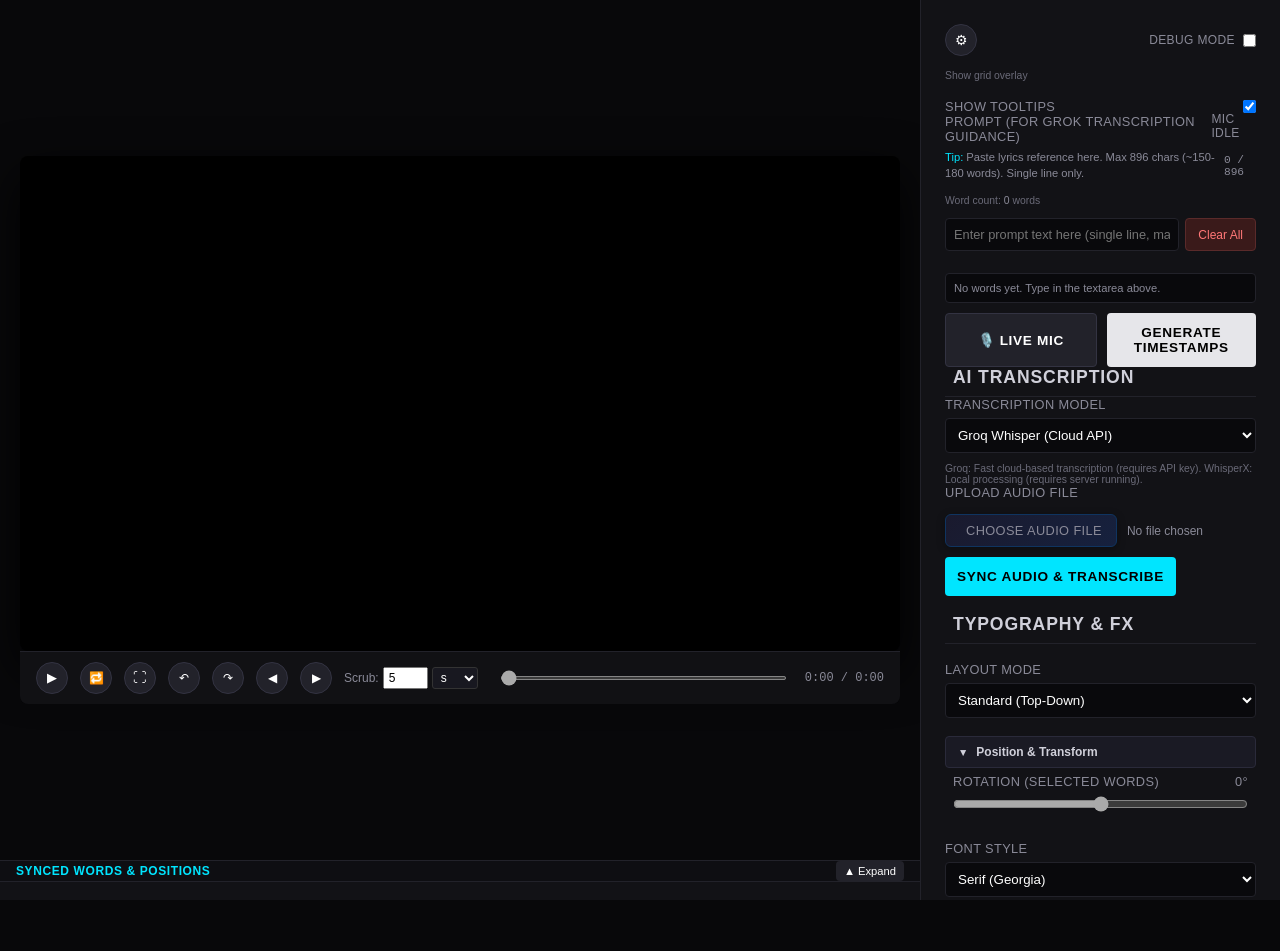
==== index.html @ 0f35a52e "Fix cinematic glitch mode settings layout overflow Key features implemented: - Updated CSS layout ru" ====
<!DOCTYPE html>
<html lang="en">
<head>
  <meta charset="UTF-8">
  <meta name="viewport" content="width=device-width, initial-scale=1.0">
  <title>Minimalist Per-Word Dust Dissolve Animation with Speech Recognition</title>
  <link rel="icon" href="data:image/svg+xml,<svg xmlns='http://www.w3.org/2000/svg' viewBox='0 0 100 100'><text y='.9em' font-size='90'>✨</text></svg>" type="image/svg+xml">

  <link rel="stylesheet" href="css/Lstyle.css">
</head>
<body>

  <!-- Main Content Area (Left Side) -->
  <div class="main-content">

    <!-- Canvas Area (Takes all available space) -->
    <div class="canvas-area">
      <div class="canvas-viewport" role="application" aria-label="Animation canvas area">
        <canvas id="animCanvas" role="img" aria-label="Word animation display canvas"></canvas>

        <!-- Transcription Progress Overlay -->
        <div id="progressOverlay" class="progress-overlay">
          <div id="progressTitle" class="progress-title">Uploading Audio...</div>
          <div class="progress-track">
            <div id="progressBar" class="progress-bar"></div>
          </div>
          <div id="progressText" class="progress-text">0%</div>
        </div>
      </div>

      <!-- Audio Timeline Player Bar (Moved outside canvas viewport) -->
      <div id="audioControls" class="audio-controls-bar">
        <button id="playPauseBtn" class="audio-btn">▶</button>
        <button id="loopBtn" class="audio-btn" title="Toggle Loop" style="font-size:0.75rem;">🔁</button>
        <button id="fullscreenBtn" class="audio-btn" title="Toggle Fullscreen" style="font-size:0.85rem;">⛶</button>
        
        <!-- Undo/Redo Buttons -->
        <button id="undoBtn" class="audio-btn" title="Undo (Ctrl+Z)" style="font-size:0.75rem;">↶</button>
        <button id="redoBtn" class="audio-btn" title="Redo (Ctrl+Y)" style="font-size:0.75rem;">↷</button>

        <!-- Skip Back/Forward Buttons -->
        <button id="skipBackBtn" class="audio-btn" title="Skip Backward" style="font-size:0.75rem;">◀</button>
        <button id="skipForwardBtn" class="audio-btn" title="Skip Forward" style="font-size:0.75rem;">▶</button>

        <div style="display:flex; align-items:center; gap:4px; margin-right:10px;">
          <span style="font-size:0.75rem; color:#8a8a98;" id="scrubLabel">Scrub:</span>
          <input type="number" id="scrubValInput" name="scrubValInput" value="5" min="1" style="width:45px; padding:2px 4px; font-size:0.75rem;" aria-labelledby="scrubLabel">
          <select id="scrubUnitSelect" name="scrubUnitSelect" style="padding:2px 4px; font-size:0.75rem; background:#181820; color:#fff; border:1px solid #333; border-radius:3px;" aria-label="Scrub time unit">
            <option value="s">s</option>
            <option value="ms">ms</option>
          </select>
        </div>

        <input type="range" id="timelineSlider" class="timeline-slider" name="timelineSlider" min="0" max="100" value="0" step="0.1" aria-labelledby="scrubLabel" aria-valuemin="0" aria-valuemax="100" aria-valuenow="0">
        <span id="timeDisplay" class="time-display" aria-live="polite" aria-label="Current time and duration">0:00 / 0:00</span>
      </div>
    </div>

    <!-- Bottom Timestamp Editor (Collapsible) -->
    <div id="timestampEditorContainer" class="bottom-editor collapsed">
      <div class="editor-header" onclick="toggleEditor()">
        <span class="editor-title">SYNCED WORDS & POSITIONS</span>
        <button class="toggle-btn" id="editorToggleBtn">▲ Expand</button>
      </div>
      <div class="editor-content">
        <!-- Content injected via JS -->
      </div>
    </div>

  </div>

  <!-- Sidebar (Right Side) -->
  <div class="sidebar" id="sidebar">
    <div class="sidebar-resizer" id="sidebarResizer"></div>

    <div class="sidebar-content">
      <!-- Animation Controls & Debug Mode Container -->
      <div class="form-group" style="flex-direction: row; align-items: center; justify-content: space-between;">
        <button id="animationControlsToggle" class="audio-btn" title="Toggle Animation Controls Panel" style="width: 32px; height: 32px; font-size: 0.9rem;" aria-label="Toggle Animation Controls Panel">⚙</button>
        <label for="debugMode" style="display: flex; align-items: center; gap: 8px; margin: 0;">
          <span style="font-size: 0.75rem; color: #8a8a98; text-transform: uppercase;">Debug Mode</span>
          <input type="checkbox" id="debugMode" name="debugMode" style="width:auto; margin:0;" aria-describedby="debugModeDesc">
        </label>
      </div>
      <span id="debugModeDesc" style="font-size:0.65rem; color:#6a6a78; display:block; margin-top:-4px;">Show grid overlay</span>

      <!-- Animation Controls Panel (Collapsible) -->
      <div id="animationControlsPanel">
      <div class="form-group">
        <label for="showAltTips">
          <span>Show Tooltips</span>
          <input type="checkbox" id="showAltTips" name="showAltTips" checked style="width:auto; margin:0;">
        </label>
      </div>

      <div class="form-group">
        <label for="textInput">
          Prompt (for Grok transcription guidance)
          <span id="micStatus" class="mic-status" role="status" aria-live="polite">Mic Idle</span>
        </label>

        <div style="display:flex; justify-content:space-between; align-items:center; margin-bottom:8px;">
          <p style="font-size: 0.7rem; color: #8a8a98; margin: 0; line-height: 1.4;">
            <span style="color: #00e5ff;">Tip:</span> Paste lyrics reference here. Max 896 chars (~150-180 words). Single line only.
          </p>
          <span id="charCounter" style="font-size: 0.7rem; color: #8a8a98; font-family: monospace;" aria-live="polite">
            0 / 896
          </span>
        </div>
        
        <div style="font-size: 0.65rem; color: #6a6a78; margin-bottom: 6px;">
          Word count: <span id="wordCounter" style="color: #8a8a98;" aria-live="polite">0</span> words
        </div>

        <div style="display:flex; gap:6px; margin-bottom:8px;">
          <input type="text" id="textInput" name="textInput" maxlength="896" placeholder="Enter prompt text here (single line, max 896 characters or ~150-180 words)..." style="flex:1; padding:8px; font-size:0.8rem; background:#09090c; border:1px solid #22222a; color:#fff; border-radius:4px;" value="" aria-describedby="textInputDesc">
          <button id="clearTextBtn" style="background:#3a1a1a; color:#ff7777; border:1px solid #5a2a2a; padding:8px 12px; border-radius:4px; cursor:pointer; font-size:0.75rem; white-space:nowrap;" aria-label="Clear all text from input field">Clear All</button>
        </div>
        <span id="textInputDesc" style="position:absolute; clip:rect(0 0 0 0); overflow:hidden;">Single line text input for transcription prompt, maximum 896 characters</span>

        <div id="charLimitWarning" style="display:none; font-size: 0.7rem; color: #ff7777; margin-bottom: 8px; padding: 4px 8px; background: rgba(255, 119, 119, 0.1); border-radius: 4px;" role="alert">
          ⚠️ Character limit reached! Maximum is 896 characters.
        </div>

        <div id="wordChipsContainer" style="display:flex; flex-wrap:wrap; gap:6px; max-height:120px; overflow-y:auto; background:#09090c; padding:8px; border:1px solid #22222a; border-radius:4px; margin-top:8px;" role="list" aria-label="Word chips">
          <!-- Word chips injected via JS -->
        </div>
        <style>
          #wordChipsContainer::-webkit-scrollbar {
            width: 6px;
          }
          #wordChipsContainer::-webkit-scrollbar-track {
            background: #0a0a0e;
            border-radius: 3px;
          }
          #wordChipsContainer::-webkit-scrollbar-thumb {
            background: #5a5a6a;
            border-radius: 3px;
            border: 2px solid #0a0a0e;
            box-shadow: inset 1px 0 0 rgba(255, 255, 255, 0.3), 0 0 8px rgb(217, 217, 252);
          }
          #wordChipsContainer::-webkit-scrollbar-thumb:hover {
            background: #7a7a8a;
            box-shadow: inset 1px 0 0 rgba(255, 255, 255, 0.8), 0 0 12px rgba(0, 229, 255, 0.897);
          }
        </style>
      </div>

      <div class="btn-group">
        <button id="micBtn" class="btn-primary btn-mic" aria-label="Toggle microphone for live speech recognition">🎙️ Live Mic</button>
        <button id="triggerBtn" class="btn-primary" title="Generate timestamps with 0.24s spacing if audio exists" aria-label="Generate timestamps for words">Generate Timestamps</button>
      </div>

      <h2>AI Transcription</h2>

      <!-- Transcription Mode Selection -->
      <div class="form-group">
        <label for="transcriptionMode">Transcription Model</label>
        <select id="transcriptionMode" name="transcriptionMode" aria-describedby="transcriptionModeDesc">
          <option value="groq" selected>Groq Whisper (Cloud API)</option>
          <option value="whisperx">WhisperX (Local Server)</option>
        </select>
        <span id="transcriptionModeDesc" style="font-size:0.65rem; color:#6a6a78; display:block; margin-top:4px;">
          Groq: Fast cloud-based transcription (requires API key). WhisperX: Local processing (requires server running).
        </span>
      </div>

      <div class="form-group">
        <label for="audioUpload">Upload Audio File</label>
        <div class="upload-container">
          <label for="audioUpload" class="custom-file-upload">
            <i class="fas fa-cloud-upload-alt"></i> Choose Audio File
          </label>
          <input type="file" id="audioUpload" name="audioUpload" accept="audio/*" aria-describedby="audioUploadDesc">
          <span id="audioFileName" class="file-name">No file chosen</span>
        </div>
        <span id="audioUploadDesc" style="position:absolute; clip:rect(0 0 0 0); overflow:hidden;">Select an audio file for transcription and synchronization</span>
      </div>

      <button id="processAudioBtn" class="btn-primary" style="background:#00e5ff; color:#000;" aria-label="Synchronize audio file and transcribe using selected AI model">Sync Audio & Transcribe</button>
      </div><!-- End animationControlsPanel -->
      

      <h2>Typography & FX</h2>

      <div class="form-group">
        <label for="layoutMode">Layout Mode</label>
        <select id="layoutMode" name="layoutMode" aria-describedby="layoutModeDesc">
          <option value="standard" selected>Standard (Top-Down)</option>
          <option value="subtitle">Subtitle (Experimental - Bottom Anchored)</option>
          <option value="focused-center">Focused Center (3-Line)</option>
        </select>
        <span id="layoutModeDesc" style="position:absolute; clip:rect(0 0 0 0); overflow:hidden;">Choose how words are arranged on the canvas</span>
      </div>

      <div class="form-group collapsible-group">
        <div class="collapsible-header" onclick="toggleCollapse(this)">
          <span class="collapse-icon">▼</span>
          <span>Position & Transform</span>
        </div>
        <div class="collapsible-content">
          <div class="form-group">
            <label for="rotationSlider">Rotation (Selected Words) <span id="rotationVal">0°</span></label>
            <input type="range" id="rotationSlider" min="-180" max="180" step="1" value="0" data-default="0">
          </div>
        </div>
      </div>

      <div class="form-group">
        <label for="fontStyle">Font Style</label>
        <select id="fontStyle" name="fontStyle" aria-describedby="fontStyleDesc">
          <option value='"Georgia", "Times New Roman", serif' selected>Serif (Georgia)</option>
          <option value='"Baskerville", "Garamond", serif'>Serif Classic (Baskerville)</option>
          <option value='system-ui, -apple-system, sans-serif'>Sans-Serif Clean</option>
          <option value='"Courier New", monospace'>Monospace Minimal</option>
          <option value='"Impact", "Arial Black", sans-serif'>Impact (Bold Condensed)</option>
          <option value='"Arial Black", "Helvetica", sans-serif'>Arial Black (Ultra Bold)</option>
          <option value='"Helvetica Neue", "Arial", sans-serif' style="font-weight:900;">Helvetica Bold</option>
          <option value='"Times New Roman", serif' style="font-weight:900;">Times Bold</option>
        </select>
        <span id="fontStyleDesc" style="position:absolute; clip:rect(0 0 0 0); overflow:hidden;">Select the typography font family</span>
      </div>

      <div class="form-group">
        <label for="textEffect">Text Effect</label>
        <select id="textEffect" name="textEffect" aria-describedby="textEffectDesc">
          <option value="none" selected>None (Plain Fade)</option>
          <option value="dust">Dust Dissolve</option>
          <option value="glitch">RGB Glitch</option>
          <option value="blur">Blur Fade</option>
          <option value="wave">Sine Wave</option>
          <option value="typewriter">Typewriter</option>
          <option value="glitch-stack">Glitch Stack (Anaglyph)</option>
          <option value="cinematic-glitch">Cinematic Glitch (Advanced)</option>
        </select>
        <span id="textEffectDesc" style="position:absolute; clip:rect(0 0 0 0); overflow:hidden;">Choose the visual effect applied to word transitions</span>
      </div>

      <div class="form-group">
        <label for="autoAlign">
          <span>Auto Align to Canvas</span>
          <input type="checkbox" id="autoAlign" name="autoAlign" style="width:auto; margin:0;">
        </label>
      </div>

      <div class="form-group">
        <label for="capitalizeText">
          <span>Capitalize All Text</span>
          <input type="checkbox" id="capitalizeText" name="capitalizeText" style="width:auto; margin:0;">
        </label>
      </div>

      <div class="btn-group" style="margin-top: 10px;">
        <button id="resetLayoutBtn" class="btn-primary" style="background:#333; color:#fff; border:1px solid #444; font-size:0.75rem; padding:8px;" aria-label="Reset all settings to default values">
          ↺ Reset Settings
        </button>
        <button id="toggleAdvancedBtn" class="btn-primary" style="background:#2a2a3a; color:#00e5ff; border:1px solid #3a3a4a; font-size:0.75rem; padding:8px;" aria-label="Toggle advanced typography settings" aria-expanded="false" aria-controls="advancedSettingsPanel">
          ⚙ Advanced Settings ▼
        </button>
      </div>

      <div id="advancedSettingsPanel" class="advanced-settings-panel" role="region" aria-label="Advanced typography settings" hidden>
        <div class="panel-header">
          <span>Typography & Animation Parameters</span>
        </div>

        <div class="form-group">
          <label for="centerXOffset">Word Spacing Gap <span id="centerXOffsetVal">0px</span></label>
          <input type="range" id="centerXOffset" name="centerXOffset" min="-200" max="1000" step="1" value="0" data-default="0" aria-labelledby="centerXOffset" aria-valuemin="-200" aria-valuemax="1000" aria-valuenow="0">
        </div>

        <div class="form-group">
          <label for="fontScale">Font Scale <span id="fontScaleVal">1.0x</span></label>
          <input type="range" id="fontScale" name="fontScale" min="0.1" max="10.0" step="0.1" value="1.0" data-default="1.0" aria-labelledby="fontScale" aria-valuemin="0.1" aria-valuemax="10.0" aria-valuenow="1.0">
        </div>

        <div class="form-group">
          <label for="letterSpacing">Tracking (letter spacing)<span id="trackingVal">12px</span></label>
          <input type="range" id="letterSpacing" name="letterSpacing" min="0" max="200" step="1" value="12" data-default="12" aria-labelledby="letterSpacing" aria-valuemin="0" aria-valuemax="200" aria-valuenow="12">
        </div>

        <div class="form-group">
          <label for="staggerDelay">Text Stagger Delay <span id="staggerVal">0.35s</span></label>
          <input type="range" id="staggerDelay" name="staggerDelay" min="0.0" max="5.0" step="0.05" value="0.35" data-default="0.35" aria-labelledby="staggerDelay" aria-valuemin="0.0" aria-valuemax="5.0" aria-valuenow="0.35">
        </div>

        <div class="form-group">
          <label for="wordLife">Text Word Duration <span id="wordLifeVal">2.5s</span></label>
          <input type="range" id="wordLife" name="wordLife" min="0.1" max="20.0" step="0.1" value="2.5" data-default="2.5" aria-labelledby="wordLife" aria-valuemin="0.1" aria-valuemax="20.0" aria-valuenow="2.5">
        </div>

        <div class="form-group">
          <label for="fadeOutDelay">Fade Out Delay <span id="fadeOutDelayVal">0.0s</span></label>
          <input type="range" id="fadeOutDelay" name="fadeOutDelay" min="0.0" max="10.0" step="0.1" value="0.0" data-default="0.0" aria-labelledby="fadeOutDelay" aria-valuemin="0.0" aria-valuemax="10.0" aria-valuenow="0.0">
        </div>

        <div class="form-group">
          <label for="driftSpeed">Upward Drift Speed <span id="driftVal">0.4</span></label>
          <input type="range" id="driftSpeed" name="driftSpeed" min="0.0" max="10.0" step="0.1" value="0.4" data-default="0.4" aria-labelledby="driftSpeed" aria-valuemin="0.0" aria-valuemax="10.0" aria-valuenow="0.4">
        </div>

        <div class="form-group">
          <label for="focusedWordsPerLine">Words Per Line <span id="focusedWordsPerLineVal">4</span></label>
          <input type="range" id="focusedWordsPerLine" name="focusedWordsPerLine" min="1" max="20" step="1" value="4" data-default="4" aria-labelledby="focusedWordsPerLine" aria-valuemin="1" aria-valuemax="20" aria-valuenow="4">
        </div>
      </div>

      </div><!-- End animationControlsPanel -->

      <div id="effectSpecificSettings" style="display: none;" role="region" aria-label="Effect-specific settings"></div>
    </div>
  </div>

  <!--
    Script load order matters: these are plain (non-module) scripts sharing
    one global scope, so a file may only reference globals declared in a
    file that loaded *before* it (functions attached to event listeners are
    the exception — they just need to exist by the time the event fires).
    
    Load order: config → state → utils → error-boundary → modules → main
  -->
  <script src="js/config.js"></script>
  <script src="js/state.js"></script>
  <script src="js/utils.js"></script>
  <script src="js/error-boundary.js"></script>
  <script src="js/layouts.js"></script>
  <script src="js/canvas.js"></script>
  <script src="js/audio.js"></script>
  <script src="js/text-effects.js"></script>
  <script src="js/word-manager.js"></script>
  <script src="js/timestamp-editor.js"></script>
  <script src="js/storage.js"></script>
  <script src="js/ui-handlers.js"></script>
  <script src="js/main.js"></script>
</body>
</html>
---- css/Lstyle.css ----
/* ==========================================================================
   Lstyle.css
   NOTE ON CLEANUP: the original stylesheet declared `body`, `.canvas-viewport`,
   `.editor-content` and the `.sidebar-content` scrollbar TWICE each (a later
   block silently overriding parts of an earlier one). Each is merged into a
   single rule below, keeping whichever value actually won in the cascade.
   ========================================================================== */

* {
  box-sizing: border-box;
  margin: 0;
  padding: 0;
  user-select: none;
}

/* Allow text selection only in input and textarea elements */
input[type="text"],
input[type="number"],
input[type="password"],
input[type="email"],
input[type="search"],
input[type="url"],
textarea {
  user-select: text;
  -webkit-user-select: text;
  -moz-user-select: text;
  -ms-user-select: text;
}

body {
  background-color: #08080a;
  color: #e6e6ea;
  display: flex;
  font-family: -apple-system, BlinkMacSystemFont, "Segoe UI", Roboto, sans-serif;
  height: 100vh;
  overflow: hidden;
  margin: 0;
}

/* --- Main Layout Shell --- */
.main-content {
  flex: 1;
  display: flex;
  flex-direction: column;
  position: relative;
  background-color: #08080a;
}

.canvas-area {
  flex: 1;
  display: flex;
  flex-direction: column;
  align-items: center;
  justify-content: center;
  padding: 20px;
  overflow: hidden;
}

.canvas-viewport {
  aspect-ratio: 16 / 9;
  background-color: #000000;
  border-radius: 8px;
  box-shadow: 0 20px 50px rgba(0, 0, 0, 0.9);
  width: 100%;
  max-width: 1200px;
  height: auto;
  max-height: 100%;
  position: relative;
  overflow: hidden;
}

/* Fullscreen overrides for the canvas viewport */
.canvas-viewport:fullscreen {
  width: 100vw !important;
  height: 100vh !important;
  max-width: none !important;
  max-height: none !important;
  border-radius: 0 !important;
  aspect-ratio: auto !important;
  box-shadow: none !important;
}

canvas {
  height: 100%;
  left: 0;
  position: absolute;
  top: 0;
  width: 100%;
}

/* --- Audio Player Controls Bar --- */
.audio-controls-bar {
  background: rgba(18, 18, 22, 0.95);
  backdrop-filter: blur(8px);
  border-top: 1px solid #22222a;
  padding: 10px 16px;
  display: flex;
  align-items: center;
  gap: 12px;
  width: 100%;
  max-width: 1200px;
  margin: 0 auto;
  border-radius: 0 0 8px 8px;
  z-index: 5;
}

.audio-btn {
  background: #22222a;
  border: 1px solid #333342;
  color: #fff;
  border-radius: 50%;
  width: 32px;
  height: 32px;
  display: flex;
  align-items: center;
  justify-content: center;
  cursor: pointer;
  font-size: 0.8rem;
  flex-shrink: 0;
}

.audio-btn:hover {
  background: #333342;
}

.timeline-slider {
  flex: 1;
  accent-color: #00e5ff;
  cursor: pointer;
  height: 4px;
}

.time-display {
  font-size: 0.75rem;
  font-family: monospace;
  color: #8a8a98;
  flex-shrink: 0;
  width: 85px;
  text-align: right;
}

/* --- Progress Overlay Controls --- */
.progress-overlay {
  position: absolute;
  top: 0;
  left: 0;
  width: 100%;
  height: 100%;
  background: rgba(0, 0, 0, 0.85);
  display: flex;
  flex-direction: column;
  align-items: center;
  justify-content: center;
  gap: 16px;
  opacity: 0;
  pointer-events: none;
  transition: opacity 0.3s ease;
  z-index: 10;
}

.progress-overlay.active {
  opacity: 1;
  pointer-events: auto;
}

.progress-title {
  font-size: 0.9rem;
  letter-spacing: 0.08em;
  text-transform: uppercase;
  color: #00e5ff;
}

.progress-track {
  width: 60%;
  height: 6px;
  background: #1a1a22;
  border-radius: 3px;
  overflow: hidden;
  border: 1px solid #22222a;
}

.progress-bar {
  width: 0%;
  height: 100%;
  background: linear-gradient(90deg, #00e5ff, #8a2be2);
  transition: width 0.2s ease;
}

.progress-text {
  font-size: 0.8rem;
  color: #8a8a98;
}

/* --- Sidebar Shell --- */
.sidebar {
  position: relative;
  background-color: #121216;
  border-left: 1px solid #22222a;
  display: flex;
  flex-direction: column;
  height: 100vh;
  width: 360px;
  min-width: 200px;
  max-width: 600px;
  overflow: visible;
}

.sidebar-content {
  display: flex;
  flex-direction: column;
  gap: 18px;
  padding: 24px;
  height: 100%;
  overflow-y: auto;
}

/* Double-headed arrow resize handle */
.sidebar-resizer {
  position: absolute;
  top: 0;
  left: -4px;
  width: 10px;
  height: 100%;
  cursor: col-resize !important;
  z-index: 9999;
  pointer-events: auto;
  background: transparent;
}

.sidebar-resizer:hover,
.sidebar-resizer.is-dragging {
  background-color: rgba(0, 229, 255, 0.4);
}

/* Glowing sidebar scrollbar */
.sidebar-content::-webkit-scrollbar {
  width: 12px;
}

.sidebar-content::-webkit-scrollbar-track {
  background: #0a0a0e;
}

.sidebar-content::-webkit-scrollbar-thumb {
  background: #5a5a6a;
  border-radius: 4px;
  border: 2px solid #0a0a0e;
  box-shadow:
    inset 1px 0 0 rgba(255, 255, 255, 0.3),
    0 0 8px rgb(217, 217, 252);
}

.sidebar-content::-webkit-scrollbar-thumb:hover {
  background: #7a7a8a;
  box-shadow:
    inset 1px 0 0 rgba(255, 255, 255, 0.8),
    0 0 12px rgba(0, 229, 255, 0.897);
}

/* Theme-styled checkbox for timestamp editor */
.theme-checkbox {
  -webkit-appearance: none;
  -moz-appearance: none;
  appearance: none;
  width: 16px;
  height: 16px;
  background: #09090c;
  border: 1px solid #333342;
  border-radius: 3px;
  cursor: pointer;
  position: relative;
  outline: none;
}

.theme-checkbox:checked {
  background: #00e5ff;
  border-color: #00e5ff;
}

.theme-checkbox:checked::after {
  content: '✓';
  position: absolute;
  color: #000;
  font-size: 12px;
  font-weight: bold;
  left: 50%;
  top: 50%;
  transform: translate(-50%, -50%);
}

.theme-checkbox:hover {
  border-color: #00e5ff;
}

/* Advanced Settings Panel */
.advanced-settings-panel {
  margin-top: 20px;
  border-top: 1px solid #22222a;
  padding-top: 15px;
  background: rgba(9, 9, 12, 0.5);
  border-radius: 6px;
  padding-left: 12px;
  padding-right: 12px;
  transition: all 0.3s ease;
}

.advanced-settings-panel[hidden] {
  display: none;
}

.panel-header {
  font-size: 0.75rem;
  color: #00e5ff;
  text-transform: uppercase;
  letter-spacing: 0.05em;
  margin-bottom: 12px;
  padding-bottom: 6px;
  border-bottom: 1px solid #22222a;
}

.sidebar h2 {
  border-bottom: 1px solid #22222a;
  color: #d0d0da;
  font-size: 1.1rem;
  letter-spacing: 0.05em;
  padding-bottom: 8px;
  padding-left: 8px;
  text-transform: uppercase;
}

.form-group {
  display: flex;
  flex-direction: column;
  gap: 6px;
}

.form-group label {
  color: #8a8a98;
  display: flex;
  font-size: 0.8rem;
  justify-content: space-between;
  letter-spacing: 0.03em;
  text-transform: uppercase;
}

textarea, select, input[type="range"], input[type="password"], input[type="file"] {
  background: #09090c;
  border: 1px solid #22222a;
  border-radius: 4px;
  color: #fff;
  font-family: inherit;
  outline: none;
  padding: 8px;
  width: 100%;
}

textarea {
  line-height: 1.5;
  min-height: 85px;
  resize: vertical;
}

input[type="range"] {
  accent-color: #aaaaaa;
  padding: 0;
}

.btn-group {
  display: flex;
  gap: 10px;
}

.btn-primary {
  background: #e6e6ea;
  border: none;
  border-radius: 4px;
  color: #000;
  cursor: pointer;
  font-size: 0.85rem;
  font-weight: 600;
  letter-spacing: 0.05em;
  margin-top: 10px;
  padding: 12px;
  text-transform: uppercase;
  flex: 1;
}

.btn-primary:hover {
  background: #ffffff;
}

.btn-mic {
  background: #22222a;
  color: #fff;
  border: 1px solid #333342;
}

.btn-mic.listening {
  background: #8b0000;
  color: #fff;
  border-color: #ff3333;
  animation: pulse 1.5s infinite;
}

@keyframes pulse {
  0% { opacity: 1; }
  50% { opacity: 0.6; }
  100% { opacity: 1; }
}

.mic-status {
  font-size: 0.75rem;
  color: #8a8a98;
  margin-top: -2px;
}

/* --- Cinematic Glitch Panel --- */
.cinematic-group {
  margin-bottom: 15px;
}
.cinematic-label {
  font-size: 0.75rem;
  color: #8a8a98;
  text-transform: uppercase;
  margin-bottom: 5px;
  display: block;
  letter-spacing: 0.05em;
}
.cinematic-input-row {
  display: flex;
  gap: 10px;
  align-items: center;
  background: #09090c;
  border: 1px solid #22222a;
  border-radius: 4px;
  padding: 5px;
}
.cinematic-color-picker {
  width: 30px;
  height: 30px;
  border: none;
  background: none;
  cursor: pointer;
}
.cinematic-text-input {
  background: transparent;
  border: none;
  color: #fff;
  font-family: monospace;
  width: 100%;
  outline: none;
}
.cinematic-slider-row {
  display: flex;
  align-items: center;
  gap: 10px;
}
.cinematic-slider-row input[type="range"] {
  flex: 1;
}
.cinematic-val-display {
  width: 30px;
  text-align: right;
  font-size: 0.75rem;
  color: #8a8a98;
  font-family: monospace;
}
#effectSpecificSettings {
  max-height: 40vh;
  overflow-y: auto;
  margin-top: 20px;
  border-top: 1px solid #22222a;
  padding-top: 15px;
}
#effectSpecificSettings::-webkit-scrollbar {
  width: 6px;
}
#effectSpecificSettings::-webkit-scrollbar-track {
  background: #0a0a0e;
  border-radius: 3px;
}
#effectSpecificSettings::-webkit-scrollbar-thumb {
  background: #5a5a6a;
  border-radius: 3px;
  border: 2px solid #0a0a0e;
  box-shadow: inset 1px 0 0 rgba(255, 255, 255, 0.3), 0 0 8px rgb(217, 217, 252);
}
#effectSpecificSettings::-webkit-scrollbar-thumb:hover {
  background: #7a7a8a;
  box-shadow: inset 1px 0 0 rgba(255, 255, 255, 0.8), 0 0 12px rgba(0, 229, 255, 0.897);
}

/* --- Bottom Timestamp Editor --- */
.bottom-editor {
  background: #121216;
  border-top: 1px solid #22222a;
  display: flex;
  flex-direction: column;
  transition: height 0.3s ease;
  z-index: 10;
  height: 300px; /* Expanded height */
}

.bottom-editor.collapsed {
  height: 40px; /* Collapsed height (header only) */
}

.bottom-editor.hidden { display: none; }

.editor-header {
  height: 40px;
  display: flex;
  align-items: center;
  justify-content: space-between;
  padding: 0 16px;
  background: #0e0e12;
  cursor: pointer;
  user-select: none;
  border-bottom: 1px solid #22222a;
}

.editor-title {
  font-size: 0.75rem;
  font-weight: 600;
  letter-spacing: 0.05em;
  color: #00e5ff;
  text-transform: uppercase;
}

.toggle-btn {
  background: #22222a;
  border: none;
  color: #fff;
  padding: 4px 8px;
  border-radius: 4px;
  font-size: 0.7rem;
  cursor: pointer;
}

.toggle-btn:hover { background: #333342; }

.editor-content {
  flex: 1;
  padding: 16px;
  /* max-height lets it grow when there are only a few words, and scroll
     once there are many */
  max-height: 300px;
  overflow-y: auto;
  overflow-x: hidden;
  scroll-behavior: smooth;
}

/* Glowing scrollbar for editor content (matching sidebar style) */
.editor-content::-webkit-scrollbar {
  width: 12px;
}

.editor-content::-webkit-scrollbar-track {
  background: #0a0a0e;
}

.editor-content::-webkit-scrollbar-thumb {
  background: #5a5a6a;
  border-radius: 4px;
  border: 2px solid #0a0a0e;
  box-shadow:
    inset 1px 0 0 rgba(255, 255, 255, 0.3),
    0 0 8px rgb(217, 217, 252);
}

.editor-content::-webkit-scrollbar-thumb:hover {
  background: #7a7a8a;
  box-shadow:
    inset 1px 0 0 rgba(255, 255, 255, 0.8),
    0 0 12px rgba(0, 229, 255, 0.897);
}

.word-editor-list-below {
  display: flex;
  flex-direction: column;
  gap: 8px;
  width: 100%;
}

.word-editor-row {
  transition: background-color 0.2s ease, border-color 0.2s ease, box-shadow 0.2s ease;
}

.word-editor-row.active {
  background-color: rgba(0, 229, 255, 0.15) !important;
  border-color: #00e5ff !important;
  box-shadow: 0 0 12px rgba(0, 229, 255, 0.3);
}

#canvasTooltip {
  position: fixed;
  background: rgba(10, 10, 15, 0.9);
  color: #00e5ff;
  padding: 5px 10px;
  border-radius: 4px;
  font-size: 11px;
  font-family: -apple-system, sans-serif;
  font-weight: 600;
  letter-spacing: 0.05em;
  pointer-events: none;
  z-index: 10001;
  display: none;
  border: 1px solid #22222a;
  box-shadow: 0 4px 12px rgba(0, 0, 0, 0.5);
  white-space: nowrap;
  transform: translate(12px, 12px);
}

/* --- Collapsible Sections (Position & Transform) --- */
.collapsible-group {
  margin-bottom: 10px;
}

.collapsible-header {
  display: flex;
  align-items: center;
  gap: 8px;
  padding: 8px 12px;
  background: #1a1a24;
  border: 1px solid #2a2a3a;
  border-radius: 4px;
  cursor: pointer;
  user-select: none;
  font-size: 0.75rem;
  font-weight: 600;
  color: #d0d0da;
  transition: background 0.2s ease;
}

.collapsible-header:hover {
  background: #22222a;
}

.collapse-icon {
  font-size: 0.65rem;
  transition: transform 0.2s ease;
}

.collapsible-header.collapsed .collapse-icon {
  transform: rotate(-90deg);
}

.collapsible-content {
  max-height: 500px;
  overflow: hidden;
  transition: max-height 0.3s ease;
  padding: 0 8px;
}

.collapsible-content.collapsed {
  max-height: 0;
  padding: 0 8px;
}

/* ==========================================================================
   Toggle Switch Styles
   ========================================================================== */
.toggle-label {
  position: relative;
  display: inline-flex;
  align-items: center;
  cursor: pointer;
  font-size: 0.75rem;
  color: #e6e6ea;
  user-select: none;
}

.toggle-label input {
  position: absolute;
  opacity: 0;
  width: 0;
  height: 0;
}

.toggle-slider {
  position: relative;
  width: 36px;
  height: 18px;
  background-color: #2a2a3a;
  border-radius: 18px;
  margin-left: 8px;
  transition: background-color 0.3s ease;
}

.toggle-slider::before {
  content: '';
  position: absolute;
  height: 14px;
  width: 14px;
  left: 2px;
  bottom: 2px;
  background-color: #fff;
  border-radius: 50%;
  transition: transform 0.3s ease;
}

.toggle-label input:checked + .toggle-slider {
  background-color: #00e5ff;
}

.toggle-label input:checked + .toggle-slider::before {
  transform: translateX(18px);
}

/* ==========================================================================
   Custom File Upload Styles
   ========================================================================== */
.upload-container {
  display: flex;
  align-items: center;
  gap: 10px;
  margin-top: 8px;
}

.custom-file-upload {
  display: inline-flex;
  align-items: center;
  gap: 6px;
  padding: 8px 14px;
  background: linear-gradient(135deg, #1a1a2e 0%, #16213e 100%);
  color: #e94560;
  border: 1px solid #0f3460;
  border-radius: 6px;
  cursor: pointer;
  font-size: 0.8rem;
  font-weight: 500;
  transition: all 0.3s ease;
  box-shadow: 0 2px 8px rgba(0, 0, 0, 0.3);
}

.custom-file-upload:hover {
  background: linear-gradient(135deg, #16213e 0%, #1a1a2e 100%);
  border-color: #e94560;
  box-shadow: 0 4px 12px rgba(233, 69, 96, 0.3);
  transform: translateY(-1px);
}

.custom-file-upload i {
  font-size: 0.9rem;
}

.upload-container input[type="file"] {
  position: absolute;
  width: 0.1px;
  height: 0.1px;
  opacity: 0;
  overflow: hidden;
  z-index: -1;
}

.file-name {
  font-size: 0.75rem;
  color: #8a8a98;
  max-width: 200px;
  overflow: hidden;
  text-overflow: ellipsis;
  white-space: nowrap;
}
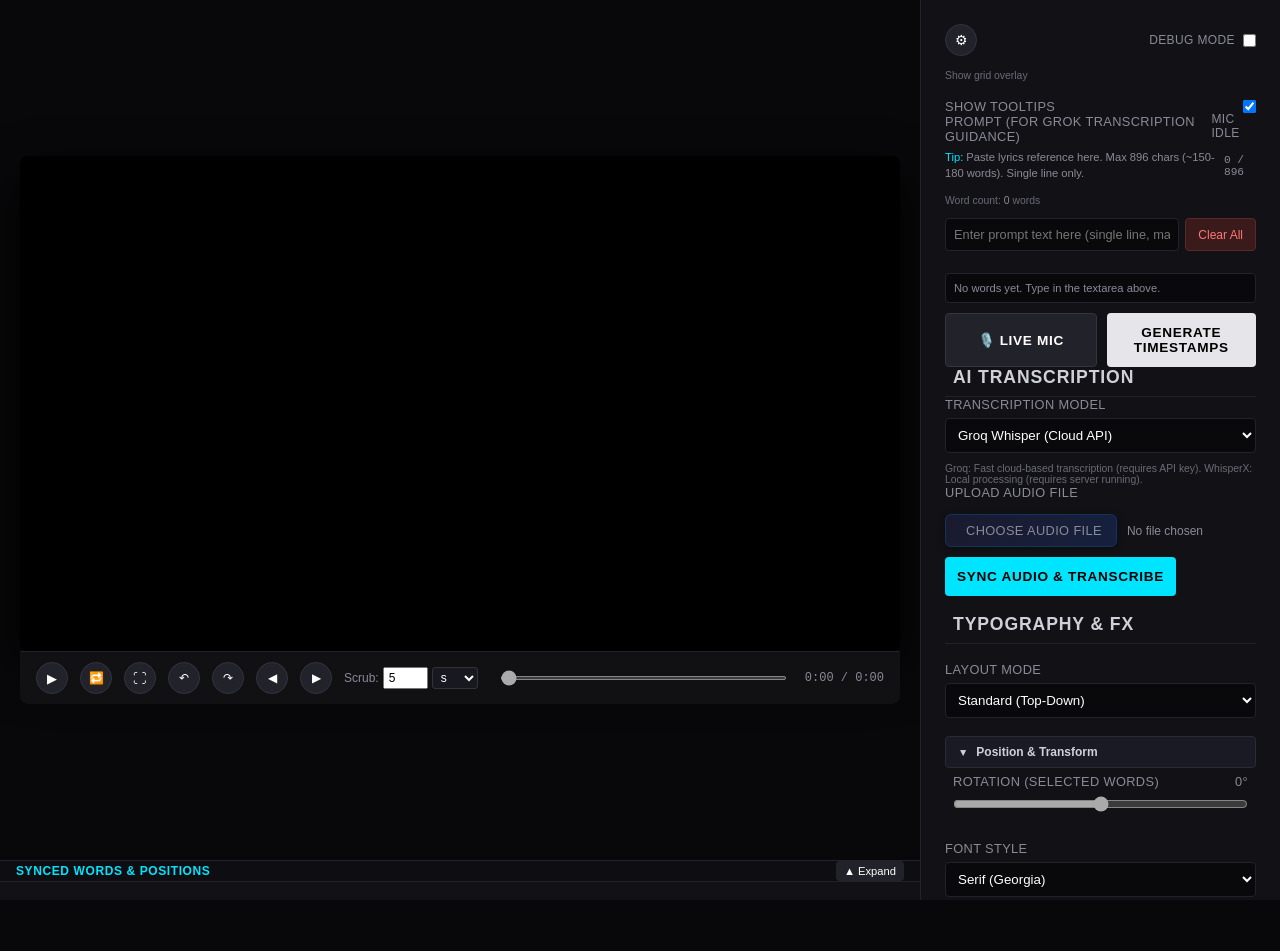
==== commit b916ff74: "Move cinematic glitch settings to advanced panel - Updated index.html to relocate cinematic glitch e" ====
--- a/index.html
+++ b/index.html
@@ -303,11 +303,10 @@
           <label for="focusedWordsPerLine">Words Per Line <span id="focusedWordsPerLineVal">4</span></label>
           <input type="range" id="focusedWordsPerLine" name="focusedWordsPerLine" min="1" max="20" step="1" value="4" data-default="4" aria-labelledby="focusedWordsPerLine" aria-valuemin="1" aria-valuemax="20" aria-valuenow="4">
         </div>
-      </div>
-
-      </div><!-- End animationControlsPanel -->
-
-      <div id="effectSpecificSettings" style="display: none;" role="region" aria-label="Effect-specific settings"></div>
+
+        <!-- Effect-Specific Settings (e.g., Cinematic Glitch) -->
+        <div id="effectSpecificSettings" style="display: none;" role="region" aria-label="Effect-specific settings"></div>
+      </div>
     </div>
   </div>
 
--- a/css/Lstyle.css
+++ b/css/Lstyle.css
@@ -466,8 +466,6 @@
   font-family: monospace;
 }
 #effectSpecificSettings {
-  max-height: 40vh;
-  overflow-y: auto;
   margin-top: 20px;
   border-top: 1px solid #22222a;
   padding-top: 15px;
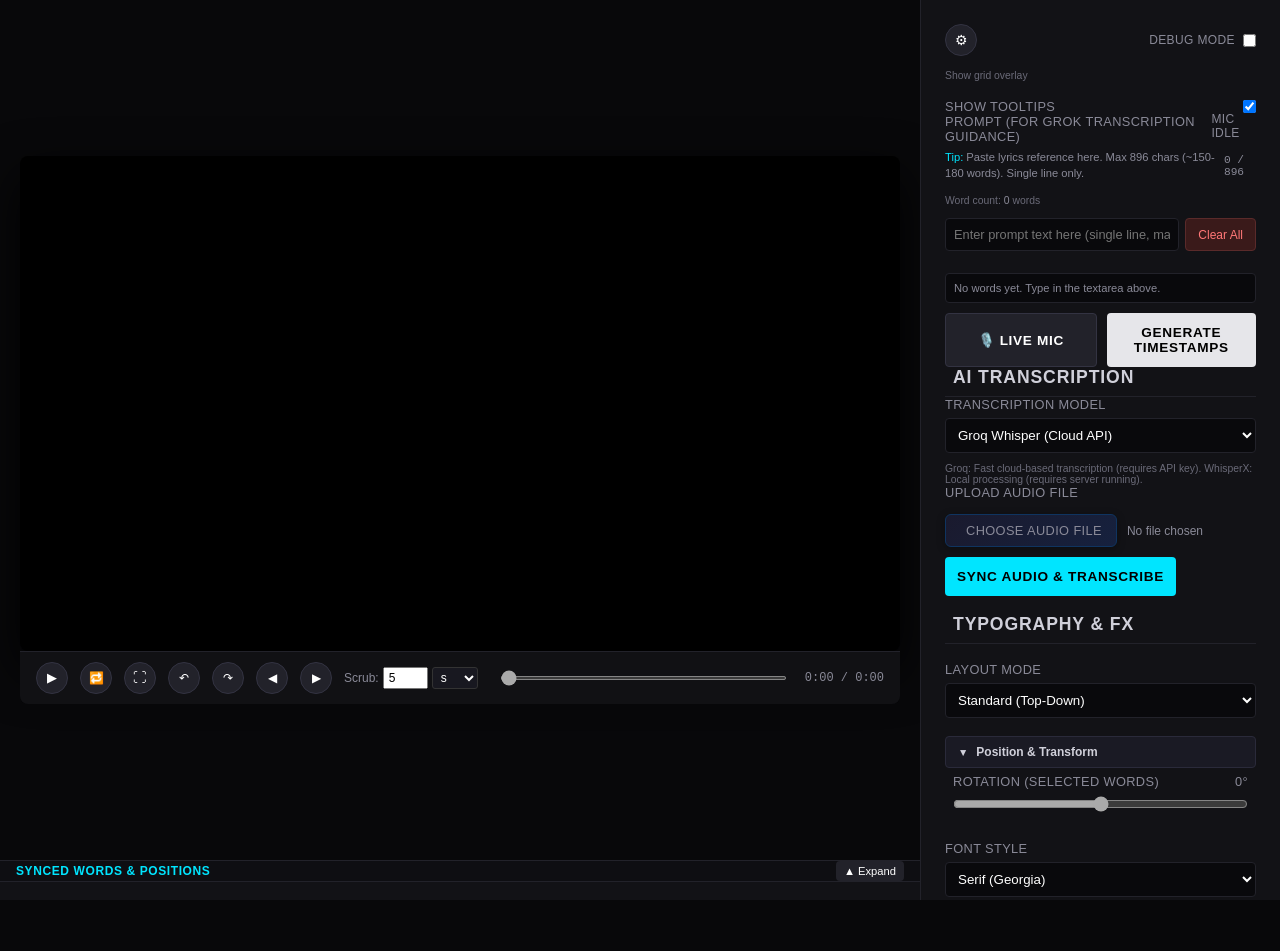
==== commit bf0b9c4e: "**Title:** Add single-line layout mode with configurable word display settings **Key features implem" ====
--- a/index.html
+++ b/index.html
@@ -189,8 +189,15 @@
           <option value="standard" selected>Standard (Top-Down)</option>
           <option value="subtitle">Subtitle (Experimental - Bottom Anchored)</option>
           <option value="focused-center">Focused Center (3-Line)</option>
+          <option value="single-line">Single Line (Fixed Position)</option>
         </select>
         <span id="layoutModeDesc" style="position:absolute; clip:rect(0 0 0 0); overflow:hidden;">Choose how words are arranged on the canvas</span>
+      </div>
+
+      <div class="form-group" id="singleLineSettings" style="display:none;">
+        <label for="maxWordsDisplay">Max Words Displayed <span id="maxWordsVal">4</span></label>
+        <input type="range" id="maxWordsDisplay" name="maxWordsDisplay" min="1" max="10" step="1" value="4" data-default="4">
+        <span style="font-size:0.65rem; color:#6a6a78; display:block; margin-top:4px;">Number of words to show at once in single-line mode</span>
       </div>
 
       <div class="form-group collapsible-group">
@@ -303,10 +310,11 @@
           <label for="focusedWordsPerLine">Words Per Line <span id="focusedWordsPerLineVal">4</span></label>
           <input type="range" id="focusedWordsPerLine" name="focusedWordsPerLine" min="1" max="20" step="1" value="4" data-default="4" aria-labelledby="focusedWordsPerLine" aria-valuemin="1" aria-valuemax="20" aria-valuenow="4">
         </div>
-
-        <!-- Effect-Specific Settings (e.g., Cinematic Glitch) -->
-        <div id="effectSpecificSettings" style="display: none;" role="region" aria-label="Effect-specific settings"></div>
-      </div>
+      </div>
+
+      </div><!-- End animationControlsPanel -->
+
+      <div id="effectSpecificSettings" style="display: none;" role="region" aria-label="Effect-specific settings"></div>
     </div>
   </div>
 
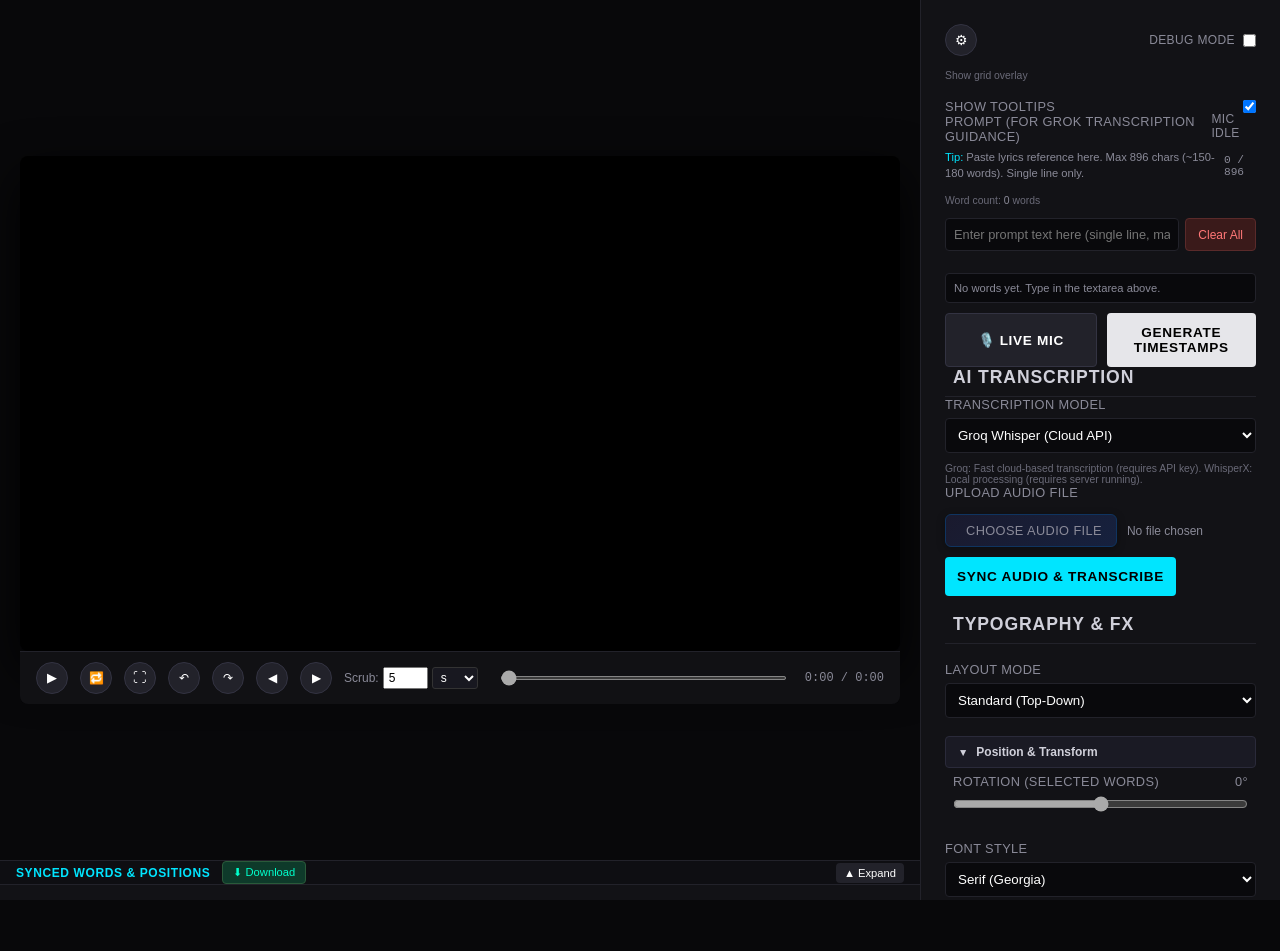
==== commit 71ebf416: "Add download functionality for word timestamps - Added download button to timestamp editor header in" ====
--- a/index.html
+++ b/index.html
@@ -59,7 +59,10 @@
     <!-- Bottom Timestamp Editor (Collapsible) -->
     <div id="timestampEditorContainer" class="bottom-editor collapsed">
       <div class="editor-header" onclick="toggleEditor()">
-        <span class="editor-title">SYNCED WORDS & POSITIONS</span>
+        <div style="display:flex; align-items:center; gap:12px; flex:1;">
+          <span class="editor-title">SYNCED WORDS & POSITIONS</span>
+          <button onclick="downloadTimestamps(); event.stopPropagation();" title="Download timestamps as JSON file" style="background:#0e3a2a; color:#00ffcc; border:1px solid #2a5a3a; padding:4px 10px; border-radius:4px; cursor:pointer; font-size:0.7rem; white-space:nowrap;">⬇ Download</button>
+        </div>
         <button class="toggle-btn" id="editorToggleBtn">▲ Expand</button>
       </div>
       <div class="editor-content">
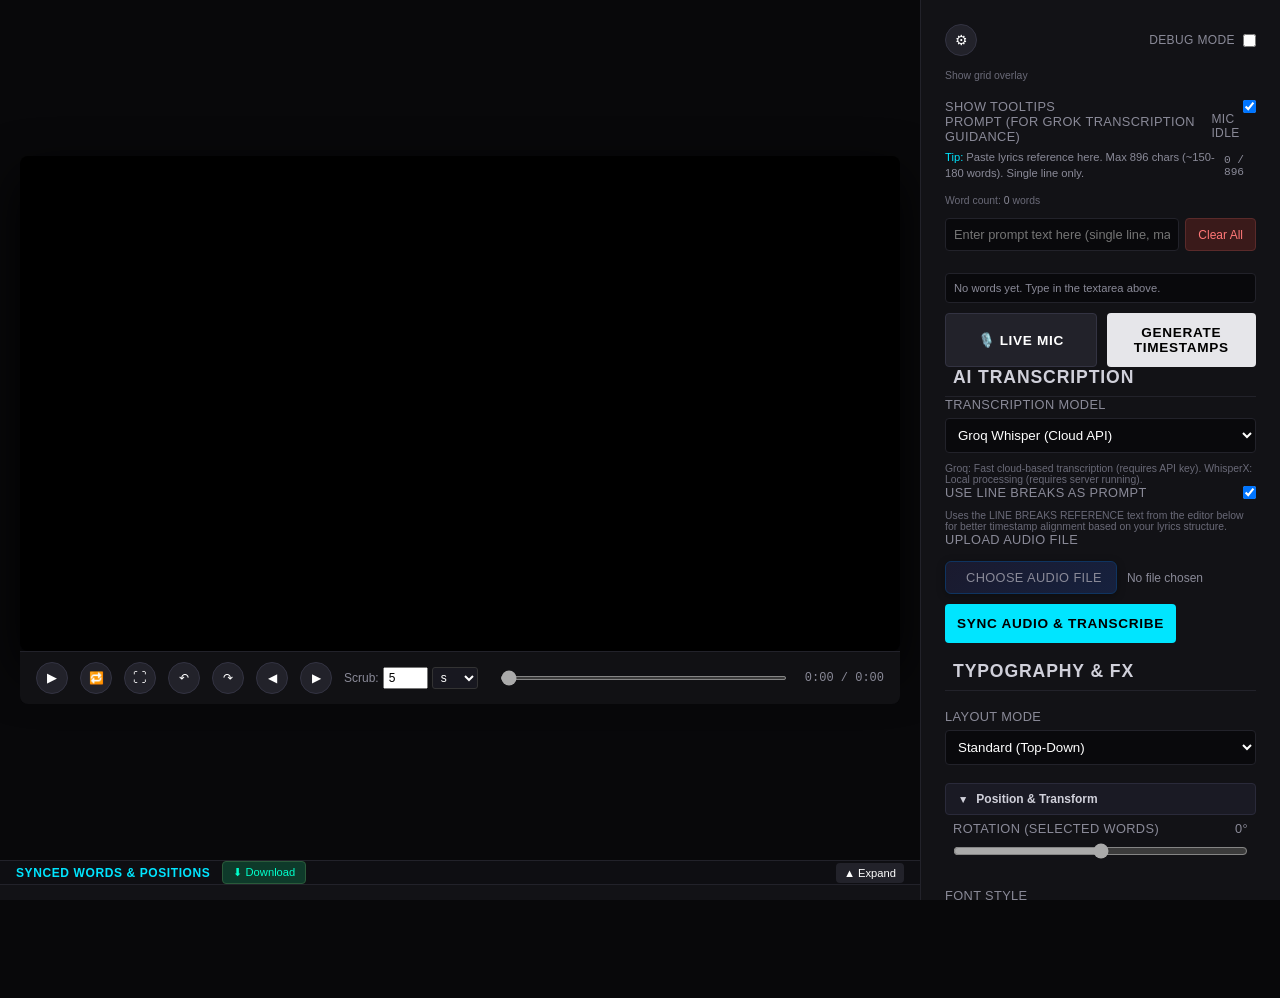
==== commit ae294b6c: "**Add line break reference support for Groq/WhisperX transcription** - Add "Use Line Breaks as Promp" ====
--- a/index.html
+++ b/index.html
@@ -165,6 +165,16 @@
         </select>
         <span id="transcriptionModeDesc" style="font-size:0.65rem; color:#6a6a78; display:block; margin-top:4px;">
           Groq: Fast cloud-based transcription (requires API key). WhisperX: Local processing (requires server running).
+        </span>
+      </div>
+
+      <div class="form-group">
+        <label for="useLineBreaksPrompt">
+          <span>Use Line Breaks as Prompt</span>
+          <input type="checkbox" id="useLineBreaksPrompt" name="useLineBreaksPrompt" checked style="width:auto; margin:0;" title="When enabled, uses the line breaks reference text instead of the prompt field for timestamp alignment">
+        </label>
+        <span style="font-size:0.65rem; color:#6a6a78; display:block; margin-top:4px;">
+          Uses the LINE BREAKS REFERENCE text from the editor below for better timestamp alignment based on your lyrics structure.
         </span>
       </div>
 
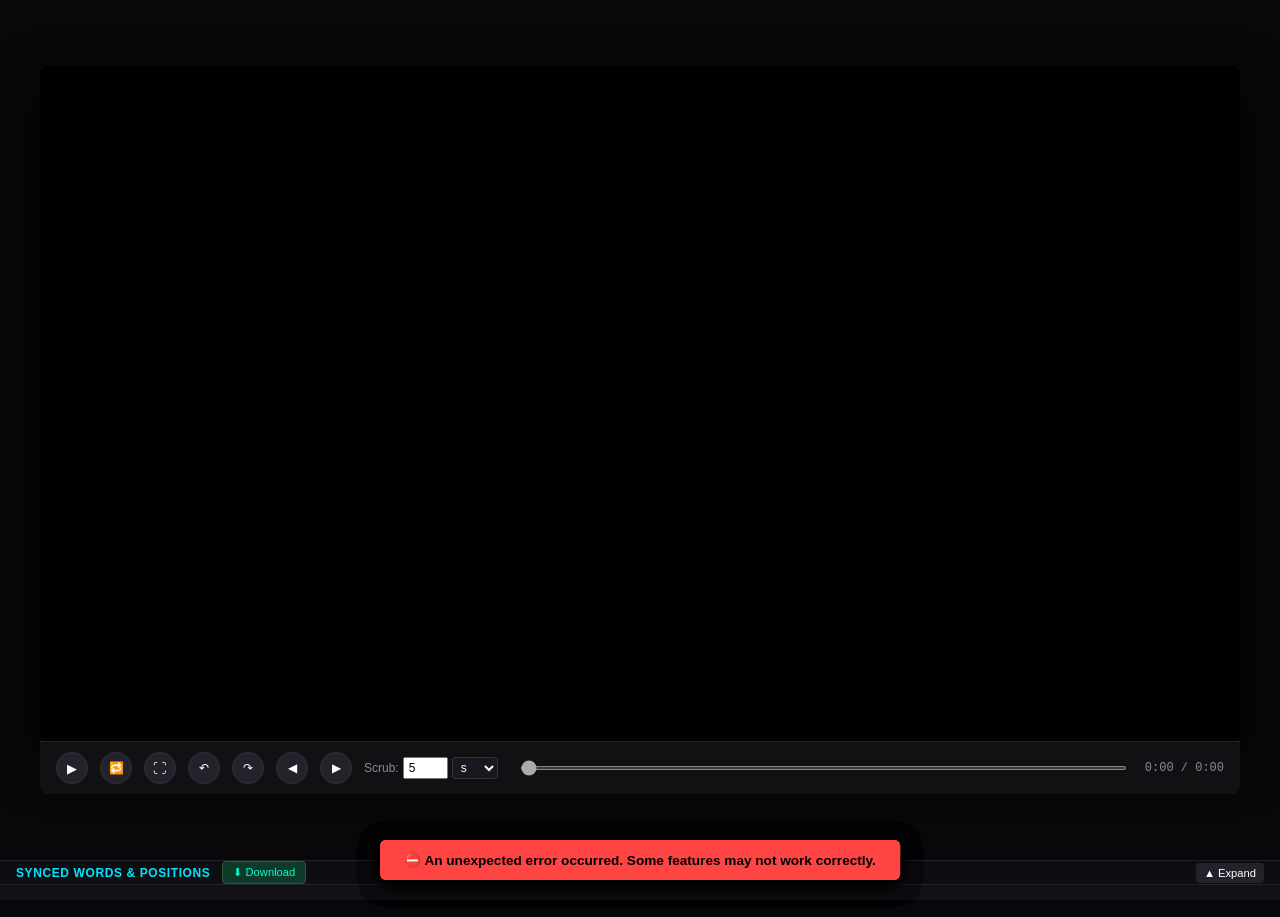
==== commit afd9eeb5: "Remove sidebar settings and canvas effects functionality * Remove entire sidebar section from index." ====
--- a/index.html
+++ b/index.html
@@ -72,264 +72,7 @@
 
   </div>
 
-  <!-- Sidebar (Right Side) -->
-  <div class="sidebar" id="sidebar">
-    <div class="sidebar-resizer" id="sidebarResizer"></div>
 
-    <div class="sidebar-content">
-      <!-- Animation Controls & Debug Mode Container -->
-      <div class="form-group" style="flex-direction: row; align-items: center; justify-content: space-between;">
-        <button id="animationControlsToggle" class="audio-btn" title="Toggle Animation Controls Panel" style="width: 32px; height: 32px; font-size: 0.9rem;" aria-label="Toggle Animation Controls Panel">⚙</button>
-        <label for="debugMode" style="display: flex; align-items: center; gap: 8px; margin: 0;">
-          <span style="font-size: 0.75rem; color: #8a8a98; text-transform: uppercase;">Debug Mode</span>
-          <input type="checkbox" id="debugMode" name="debugMode" style="width:auto; margin:0;" aria-describedby="debugModeDesc">
-        </label>
-      </div>
-      <span id="debugModeDesc" style="font-size:0.65rem; color:#6a6a78; display:block; margin-top:-4px;">Show grid overlay</span>
-
-      <!-- Animation Controls Panel (Collapsible) -->
-      <div id="animationControlsPanel">
-      <div class="form-group">
-        <label for="showAltTips">
-          <span>Show Tooltips</span>
-          <input type="checkbox" id="showAltTips" name="showAltTips" checked style="width:auto; margin:0;">
-        </label>
-      </div>
-
-      <div class="form-group">
-        <label for="textInput">
-          Prompt (for Grok transcription guidance)
-          <span id="micStatus" class="mic-status" role="status" aria-live="polite">Mic Idle</span>
-        </label>
-
-        <div style="display:flex; justify-content:space-between; align-items:center; margin-bottom:8px;">
-          <p style="font-size: 0.7rem; color: #8a8a98; margin: 0; line-height: 1.4;">
-            <span style="color: #00e5ff;">Tip:</span> Paste lyrics reference here. Max 896 chars (~150-180 words). Single line only.
-          </p>
-          <span id="charCounter" style="font-size: 0.7rem; color: #8a8a98; font-family: monospace;" aria-live="polite">
-            0 / 896
-          </span>
-        </div>
-        
-        <div style="font-size: 0.65rem; color: #6a6a78; margin-bottom: 6px;">
-          Word count: <span id="wordCounter" style="color: #8a8a98;" aria-live="polite">0</span> words
-        </div>
-
-        <div style="display:flex; gap:6px; margin-bottom:8px;">
-          <input type="text" id="textInput" name="textInput" maxlength="896" placeholder="Enter prompt text here (single line, max 896 characters or ~150-180 words)..." style="flex:1; padding:8px; font-size:0.8rem; background:#09090c; border:1px solid #22222a; color:#fff; border-radius:4px;" value="" aria-describedby="textInputDesc">
-          <button id="clearTextBtn" style="background:#3a1a1a; color:#ff7777; border:1px solid #5a2a2a; padding:8px 12px; border-radius:4px; cursor:pointer; font-size:0.75rem; white-space:nowrap;" aria-label="Clear all text from input field">Clear All</button>
-        </div>
-        <span id="textInputDesc" style="position:absolute; clip:rect(0 0 0 0); overflow:hidden;">Single line text input for transcription prompt, maximum 896 characters</span>
-
-        <div id="charLimitWarning" style="display:none; font-size: 0.7rem; color: #ff7777; margin-bottom: 8px; padding: 4px 8px; background: rgba(255, 119, 119, 0.1); border-radius: 4px;" role="alert">
-          ⚠️ Character limit reached! Maximum is 896 characters.
-        </div>
-
-        <div id="wordChipsContainer" style="display:flex; flex-wrap:wrap; gap:6px; max-height:120px; overflow-y:auto; background:#09090c; padding:8px; border:1px solid #22222a; border-radius:4px; margin-top:8px;" role="list" aria-label="Word chips">
-          <!-- Word chips injected via JS -->
-        </div>
-        <style>
-          #wordChipsContainer::-webkit-scrollbar {
-            width: 6px;
-          }
-          #wordChipsContainer::-webkit-scrollbar-track {
-            background: #0a0a0e;
-            border-radius: 3px;
-          }
-          #wordChipsContainer::-webkit-scrollbar-thumb {
-            background: #5a5a6a;
-            border-radius: 3px;
-            border: 2px solid #0a0a0e;
-            box-shadow: inset 1px 0 0 rgba(255, 255, 255, 0.3), 0 0 8px rgb(217, 217, 252);
-          }
-          #wordChipsContainer::-webkit-scrollbar-thumb:hover {
-            background: #7a7a8a;
-            box-shadow: inset 1px 0 0 rgba(255, 255, 255, 0.8), 0 0 12px rgba(0, 229, 255, 0.897);
-          }
-        </style>
-      </div>
-
-      <div class="btn-group">
-        <button id="micBtn" class="btn-primary btn-mic" aria-label="Toggle microphone for live speech recognition">🎙️ Live Mic</button>
-        <button id="triggerBtn" class="btn-primary" title="Generate timestamps with 0.24s spacing if audio exists" aria-label="Generate timestamps for words">Generate Timestamps</button>
-      </div>
-
-      <h2>AI Transcription</h2>
-
-      <!-- Transcription Mode Selection -->
-      <div class="form-group">
-        <label for="transcriptionMode">Transcription Model</label>
-        <select id="transcriptionMode" name="transcriptionMode" aria-describedby="transcriptionModeDesc">
-          <option value="groq" selected>Groq Whisper (Cloud API)</option>
-          <option value="whisperx">WhisperX (Local Server)</option>
-        </select>
-        <span id="transcriptionModeDesc" style="font-size:0.65rem; color:#6a6a78; display:block; margin-top:4px;">
-          Groq: Fast cloud-based transcription (requires API key). WhisperX: Local processing (requires server running).
-        </span>
-      </div>
-
-      <div class="form-group">
-        <label for="useLineBreaksPrompt">
-          <span>Use Line Breaks as Prompt</span>
-          <input type="checkbox" id="useLineBreaksPrompt" name="useLineBreaksPrompt" checked style="width:auto; margin:0;" title="When enabled, uses the line breaks reference text instead of the prompt field for timestamp alignment">
-        </label>
-        <span style="font-size:0.65rem; color:#6a6a78; display:block; margin-top:4px;">
-          Uses the LINE BREAKS REFERENCE text from the editor below for better timestamp alignment based on your lyrics structure.
-        </span>
-      </div>
-
-      <div class="form-group">
-        <label for="audioUpload">Upload Audio File</label>
-        <div class="upload-container">
-          <label for="audioUpload" class="custom-file-upload">
-            <i class="fas fa-cloud-upload-alt"></i> Choose Audio File
-          </label>
-          <input type="file" id="audioUpload" name="audioUpload" accept="audio/*" aria-describedby="audioUploadDesc">
-          <span id="audioFileName" class="file-name">No file chosen</span>
-        </div>
-        <span id="audioUploadDesc" style="position:absolute; clip:rect(0 0 0 0); overflow:hidden;">Select an audio file for transcription and synchronization</span>
-      </div>
-
-      <button id="processAudioBtn" class="btn-primary" style="background:#00e5ff; color:#000;" aria-label="Synchronize audio file and transcribe using selected AI model">Sync Audio & Transcribe</button>
-      </div><!-- End animationControlsPanel -->
-      
-
-      <h2>Typography & FX</h2>
-
-      <div class="form-group">
-        <label for="layoutMode">Layout Mode</label>
-        <select id="layoutMode" name="layoutMode" aria-describedby="layoutModeDesc">
-          <option value="standard" selected>Standard (Top-Down)</option>
-          <option value="subtitle">Subtitle (Experimental - Bottom Anchored)</option>
-          <option value="focused-center">Focused Center (3-Line)</option>
-          <option value="single-line">Single Line (Fixed Position)</option>
-        </select>
-        <span id="layoutModeDesc" style="position:absolute; clip:rect(0 0 0 0); overflow:hidden;">Choose how words are arranged on the canvas</span>
-      </div>
-
-      <div class="form-group" id="singleLineSettings" style="display:none;">
-        <label for="maxWordsDisplay">Max Words Displayed <span id="maxWordsVal">4</span></label>
-        <input type="range" id="maxWordsDisplay" name="maxWordsDisplay" min="1" max="10" step="1" value="4" data-default="4">
-        <span style="font-size:0.65rem; color:#6a6a78; display:block; margin-top:4px;">Number of words to show at once in single-line mode</span>
-      </div>
-
-      <div class="form-group collapsible-group">
-        <div class="collapsible-header" onclick="toggleCollapse(this)">
-          <span class="collapse-icon">▼</span>
-          <span>Position & Transform</span>
-        </div>
-        <div class="collapsible-content">
-          <div class="form-group">
-            <label for="rotationSlider">Rotation (Selected Words) <span id="rotationVal">0°</span></label>
-            <input type="range" id="rotationSlider" min="-180" max="180" step="1" value="0" data-default="0">
-          </div>
-        </div>
-      </div>
-
-      <div class="form-group">
-        <label for="fontStyle">Font Style</label>
-        <select id="fontStyle" name="fontStyle" aria-describedby="fontStyleDesc">
-          <option value='"Georgia", "Times New Roman", serif' selected>Serif (Georgia)</option>
-          <option value='"Baskerville", "Garamond", serif'>Serif Classic (Baskerville)</option>
-          <option value='system-ui, -apple-system, sans-serif'>Sans-Serif Clean</option>
-          <option value='"Courier New", monospace'>Monospace Minimal</option>
-          <option value='"Impact", "Arial Black", sans-serif'>Impact (Bold Condensed)</option>
-          <option value='"Arial Black", "Helvetica", sans-serif'>Arial Black (Ultra Bold)</option>
-          <option value='"Helvetica Neue", "Arial", sans-serif' style="font-weight:900;">Helvetica Bold</option>
-          <option value='"Times New Roman", serif' style="font-weight:900;">Times Bold</option>
-        </select>
-        <span id="fontStyleDesc" style="position:absolute; clip:rect(0 0 0 0); overflow:hidden;">Select the typography font family</span>
-      </div>
-
-      <div class="form-group">
-        <label for="textEffect">Text Effect</label>
-        <select id="textEffect" name="textEffect" aria-describedby="textEffectDesc">
-          <option value="none" selected>None (Plain Fade)</option>
-          <option value="dust">Dust Dissolve</option>
-          <option value="glitch">RGB Glitch</option>
-          <option value="blur">Blur Fade</option>
-          <option value="wave">Sine Wave</option>
-          <option value="typewriter">Typewriter</option>
-          <option value="glitch-stack">Glitch Stack (Anaglyph)</option>
-          <option value="cinematic-glitch">Cinematic Glitch (Advanced)</option>
-        </select>
-        <span id="textEffectDesc" style="position:absolute; clip:rect(0 0 0 0); overflow:hidden;">Choose the visual effect applied to word transitions</span>
-      </div>
-
-      <div class="form-group">
-        <label for="autoAlign">
-          <span>Auto Align to Canvas</span>
-          <input type="checkbox" id="autoAlign" name="autoAlign" style="width:auto; margin:0;">
-        </label>
-      </div>
-
-      <div class="form-group">
-        <label for="capitalizeText">
-          <span>Capitalize All Text</span>
-          <input type="checkbox" id="capitalizeText" name="capitalizeText" style="width:auto; margin:0;">
-        </label>
-      </div>
-
-      <div class="btn-group" style="margin-top: 10px;">
-        <button id="resetLayoutBtn" class="btn-primary" style="background:#333; color:#fff; border:1px solid #444; font-size:0.75rem; padding:8px;" aria-label="Reset all settings to default values">
-          ↺ Reset Settings
-        </button>
-        <button id="toggleAdvancedBtn" class="btn-primary" style="background:#2a2a3a; color:#00e5ff; border:1px solid #3a3a4a; font-size:0.75rem; padding:8px;" aria-label="Toggle advanced typography settings" aria-expanded="false" aria-controls="advancedSettingsPanel">
-          ⚙ Advanced Settings ▼
-        </button>
-      </div>
-
-      <div id="advancedSettingsPanel" class="advanced-settings-panel" role="region" aria-label="Advanced typography settings" hidden>
-        <div class="panel-header">
-          <span>Typography & Animation Parameters</span>
-        </div>
-
-        <div class="form-group">
-          <label for="centerXOffset">Word Spacing Gap <span id="centerXOffsetVal">0px</span></label>
-          <input type="range" id="centerXOffset" name="centerXOffset" min="-200" max="1000" step="1" value="0" data-default="0" aria-labelledby="centerXOffset" aria-valuemin="-200" aria-valuemax="1000" aria-valuenow="0">
-        </div>
-
-        <div class="form-group">
-          <label for="fontScale">Font Scale <span id="fontScaleVal">1.0x</span></label>
-          <input type="range" id="fontScale" name="fontScale" min="0.1" max="10.0" step="0.1" value="1.0" data-default="1.0" aria-labelledby="fontScale" aria-valuemin="0.1" aria-valuemax="10.0" aria-valuenow="1.0">
-        </div>
-
-        <div class="form-group">
-          <label for="letterSpacing">Tracking (letter spacing)<span id="trackingVal">12px</span></label>
-          <input type="range" id="letterSpacing" name="letterSpacing" min="0" max="200" step="1" value="12" data-default="12" aria-labelledby="letterSpacing" aria-valuemin="0" aria-valuemax="200" aria-valuenow="12">
-        </div>
-
-        <div class="form-group">
-          <label for="staggerDelay">Text Stagger Delay <span id="staggerVal">0.35s</span></label>
-          <input type="range" id="staggerDelay" name="staggerDelay" min="0.0" max="5.0" step="0.05" value="0.35" data-default="0.35" aria-labelledby="staggerDelay" aria-valuemin="0.0" aria-valuemax="5.0" aria-valuenow="0.35">
-        </div>
-
-        <div class="form-group">
-          <label for="wordLife">Text Word Duration <span id="wordLifeVal">2.5s</span></label>
-          <input type="range" id="wordLife" name="wordLife" min="0.1" max="20.0" step="0.1" value="2.5" data-default="2.5" aria-labelledby="wordLife" aria-valuemin="0.1" aria-valuemax="20.0" aria-valuenow="2.5">
-        </div>
-
-        <div class="form-group">
-          <label for="fadeOutDelay">Fade Out Delay <span id="fadeOutDelayVal">0.0s</span></label>
-          <input type="range" id="fadeOutDelay" name="fadeOutDelay" min="0.0" max="10.0" step="0.1" value="0.0" data-default="0.0" aria-labelledby="fadeOutDelay" aria-valuemin="0.0" aria-valuemax="10.0" aria-valuenow="0.0">
-        </div>
-
-        <div class="form-group">
-          <label for="driftSpeed">Upward Drift Speed <span id="driftVal">0.4</span></label>
-          <input type="range" id="driftSpeed" name="driftSpeed" min="0.0" max="10.0" step="0.1" value="0.4" data-default="0.4" aria-labelledby="driftSpeed" aria-valuemin="0.0" aria-valuemax="10.0" aria-valuenow="0.4">
-        </div>
-
-        <div class="form-group">
-          <label for="focusedWordsPerLine">Words Per Line <span id="focusedWordsPerLineVal">4</span></label>
-          <input type="range" id="focusedWordsPerLine" name="focusedWordsPerLine" min="1" max="20" step="1" value="4" data-default="4" aria-labelledby="focusedWordsPerLine" aria-valuemin="1" aria-valuemax="20" aria-valuenow="4">
-        </div>
-      </div>
-
-      </div><!-- End animationControlsPanel -->
-
-      <div id="effectSpecificSettings" style="display: none;" role="region" aria-label="Effect-specific settings"></div>
-    </div>
-  </div>
 
   <!--
     Script load order matters: these are plain (non-module) scripts sharing
--- a/css/Lstyle.css
+++ b/css/Lstyle.css
@@ -191,72 +191,6 @@
   color: #8a8a98;
 }
 
-/* --- Sidebar Shell --- */
-.sidebar {
-  position: relative;
-  background-color: #121216;
-  border-left: 1px solid #22222a;
-  display: flex;
-  flex-direction: column;
-  height: 100vh;
-  width: 360px;
-  min-width: 200px;
-  max-width: 600px;
-  overflow: visible;
-}
-
-.sidebar-content {
-  display: flex;
-  flex-direction: column;
-  gap: 18px;
-  padding: 24px;
-  height: 100%;
-  overflow-y: auto;
-}
-
-/* Double-headed arrow resize handle */
-.sidebar-resizer {
-  position: absolute;
-  top: 0;
-  left: -4px;
-  width: 10px;
-  height: 100%;
-  cursor: col-resize !important;
-  z-index: 9999;
-  pointer-events: auto;
-  background: transparent;
-}
-
-.sidebar-resizer:hover,
-.sidebar-resizer.is-dragging {
-  background-color: rgba(0, 229, 255, 0.4);
-}
-
-/* Glowing sidebar scrollbar */
-.sidebar-content::-webkit-scrollbar {
-  width: 12px;
-}
-
-.sidebar-content::-webkit-scrollbar-track {
-  background: #0a0a0e;
-}
-
-.sidebar-content::-webkit-scrollbar-thumb {
-  background: #5a5a6a;
-  border-radius: 4px;
-  border: 2px solid #0a0a0e;
-  box-shadow:
-    inset 1px 0 0 rgba(255, 255, 255, 0.3),
-    0 0 8px rgb(217, 217, 252);
-}
-
-.sidebar-content::-webkit-scrollbar-thumb:hover {
-  background: #7a7a8a;
-  box-shadow:
-    inset 1px 0 0 rgba(255, 255, 255, 0.8),
-    0 0 12px rgba(0, 229, 255, 0.897);
-}
-
 /* Theme-styled checkbox for timestamp editor */
 .theme-checkbox {
   -webkit-appearance: none;
@@ -292,41 +226,7 @@
   border-color: #00e5ff;
 }
 
-/* Advanced Settings Panel */
-.advanced-settings-panel {
-  margin-top: 20px;
-  border-top: 1px solid #22222a;
-  padding-top: 15px;
-  background: rgba(9, 9, 12, 0.5);
-  border-radius: 6px;
-  padding-left: 12px;
-  padding-right: 12px;
-  transition: all 0.3s ease;
-}
-
-.advanced-settings-panel[hidden] {
-  display: none;
-}
-
-.panel-header {
-  font-size: 0.75rem;
-  color: #00e5ff;
-  text-transform: uppercase;
-  letter-spacing: 0.05em;
-  margin-bottom: 12px;
-  padding-bottom: 6px;
-  border-bottom: 1px solid #22222a;
-}
-
-.sidebar h2 {
-  border-bottom: 1px solid #22222a;
-  color: #d0d0da;
-  font-size: 1.1rem;
-  letter-spacing: 0.05em;
-  padding-bottom: 8px;
-  padding-left: 8px;
-  text-transform: uppercase;
-}
+
 
 .form-group {
   display: flex;
@@ -414,79 +314,7 @@
   margin-top: -2px;
 }
 
-/* --- Cinematic Glitch Panel --- */
-.cinematic-group {
-  margin-bottom: 15px;
-}
-.cinematic-label {
-  font-size: 0.75rem;
-  color: #8a8a98;
-  text-transform: uppercase;
-  margin-bottom: 5px;
-  display: block;
-  letter-spacing: 0.05em;
-}
-.cinematic-input-row {
-  display: flex;
-  gap: 10px;
-  align-items: center;
-  background: #09090c;
-  border: 1px solid #22222a;
-  border-radius: 4px;
-  padding: 5px;
-}
-.cinematic-color-picker {
-  width: 30px;
-  height: 30px;
-  border: none;
-  background: none;
-  cursor: pointer;
-}
-.cinematic-text-input {
-  background: transparent;
-  border: none;
-  color: #fff;
-  font-family: monospace;
-  width: 100%;
-  outline: none;
-}
-.cinematic-slider-row {
-  display: flex;
-  align-items: center;
-  gap: 10px;
-}
-.cinematic-slider-row input[type="range"] {
-  flex: 1;
-}
-.cinematic-val-display {
-  width: 30px;
-  text-align: right;
-  font-size: 0.75rem;
-  color: #8a8a98;
-  font-family: monospace;
-}
-#effectSpecificSettings {
-  margin-top: 20px;
-  border-top: 1px solid #22222a;
-  padding-top: 15px;
-}
-#effectSpecificSettings::-webkit-scrollbar {
-  width: 6px;
-}
-#effectSpecificSettings::-webkit-scrollbar-track {
-  background: #0a0a0e;
-  border-radius: 3px;
-}
-#effectSpecificSettings::-webkit-scrollbar-thumb {
-  background: #5a5a6a;
-  border-radius: 3px;
-  border: 2px solid #0a0a0e;
-  box-shadow: inset 1px 0 0 rgba(255, 255, 255, 0.3), 0 0 8px rgb(217, 217, 252);
-}
-#effectSpecificSettings::-webkit-scrollbar-thumb:hover {
-  background: #7a7a8a;
-  box-shadow: inset 1px 0 0 rgba(255, 255, 255, 0.8), 0 0 12px rgba(0, 229, 255, 0.897);
-}
+
 
 /* --- Bottom Timestamp Editor --- */
 .bottom-editor {
@@ -609,153 +437,6 @@
   transform: translate(12px, 12px);
 }
 
-/* --- Collapsible Sections (Position & Transform) --- */
-.collapsible-group {
-  margin-bottom: 10px;
-}
-
-.collapsible-header {
-  display: flex;
-  align-items: center;
-  gap: 8px;
-  padding: 8px 12px;
-  background: #1a1a24;
-  border: 1px solid #2a2a3a;
-  border-radius: 4px;
-  cursor: pointer;
-  user-select: none;
-  font-size: 0.75rem;
-  font-weight: 600;
-  color: #d0d0da;
-  transition: background 0.2s ease;
-}
-
-.collapsible-header:hover {
-  background: #22222a;
-}
-
-.collapse-icon {
-  font-size: 0.65rem;
-  transition: transform 0.2s ease;
-}
-
-.collapsible-header.collapsed .collapse-icon {
-  transform: rotate(-90deg);
-}
-
-.collapsible-content {
-  max-height: 500px;
-  overflow: hidden;
-  transition: max-height 0.3s ease;
-  padding: 0 8px;
-}
-
-.collapsible-content.collapsed {
-  max-height: 0;
-  padding: 0 8px;
-}
-
-/* ==========================================================================
-   Toggle Switch Styles
-   ========================================================================== */
-.toggle-label {
-  position: relative;
-  display: inline-flex;
-  align-items: center;
-  cursor: pointer;
-  font-size: 0.75rem;
-  color: #e6e6ea;
-  user-select: none;
-}
-
-.toggle-label input {
-  position: absolute;
-  opacity: 0;
-  width: 0;
-  height: 0;
-}
-
-.toggle-slider {
-  position: relative;
-  width: 36px;
-  height: 18px;
-  background-color: #2a2a3a;
-  border-radius: 18px;
-  margin-left: 8px;
-  transition: background-color 0.3s ease;
-}
-
-.toggle-slider::before {
-  content: '';
-  position: absolute;
-  height: 14px;
-  width: 14px;
-  left: 2px;
-  bottom: 2px;
-  background-color: #fff;
-  border-radius: 50%;
-  transition: transform 0.3s ease;
-}
-
-.toggle-label input:checked + .toggle-slider {
-  background-color: #00e5ff;
-}
-
-.toggle-label input:checked + .toggle-slider::before {
-  transform: translateX(18px);
-}
-
-/* ==========================================================================
-   Custom File Upload Styles
-   ========================================================================== */
-.upload-container {
-  display: flex;
-  align-items: center;
-  gap: 10px;
-  margin-top: 8px;
-}
-
-.custom-file-upload {
-  display: inline-flex;
-  align-items: center;
-  gap: 6px;
-  padding: 8px 14px;
-  background: linear-gradient(135deg, #1a1a2e 0%, #16213e 100%);
-  color: #e94560;
-  border: 1px solid #0f3460;
-  border-radius: 6px;
-  cursor: pointer;
-  font-size: 0.8rem;
-  font-weight: 500;
-  transition: all 0.3s ease;
-  box-shadow: 0 2px 8px rgba(0, 0, 0, 0.3);
-}
-
-.custom-file-upload:hover {
-  background: linear-gradient(135deg, #16213e 0%, #1a1a2e 100%);
-  border-color: #e94560;
-  box-shadow: 0 4px 12px rgba(233, 69, 96, 0.3);
-  transform: translateY(-1px);
-}
-
-.custom-file-upload i {
-  font-size: 0.9rem;
-}
-
-.upload-container input[type="file"] {
-  position: absolute;
-  width: 0.1px;
-  height: 0.1px;
-  opacity: 0;
-  overflow: hidden;
-  z-index: -1;
-}
-
-.file-name {
-  font-size: 0.75rem;
-  color: #8a8a98;
-  max-width: 200px;
-  overflow: hidden;
-  text-overflow: ellipsis;
-  white-space: nowrap;
-}
+
+
+
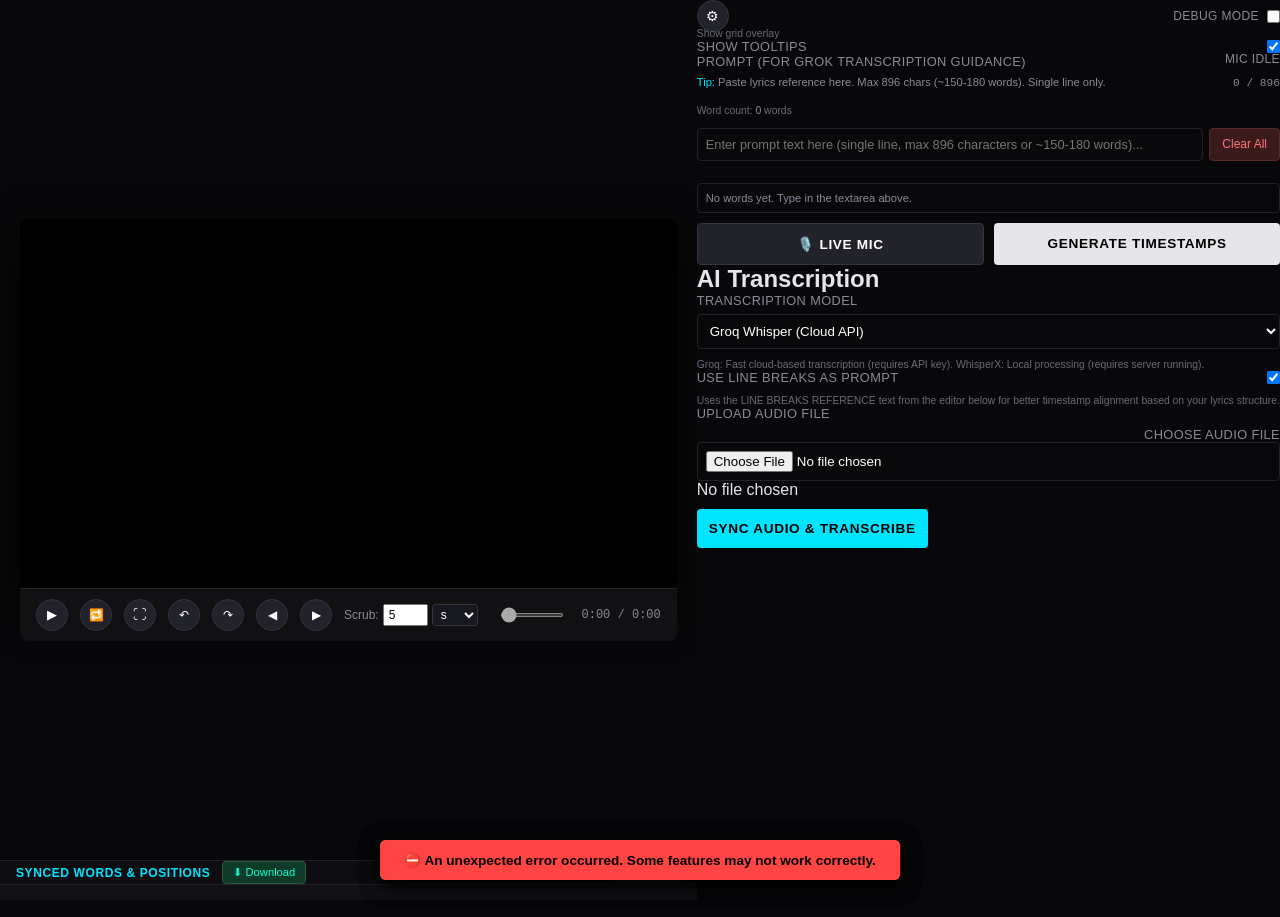
==== commit 614c5927: "Fix undefined variable errors and restore sidebar functionality Key features implemented: - Added mi" ====
--- a/index.html
+++ b/index.html
@@ -72,7 +72,127 @@
 
   </div>
 
-
+  <!-- Sidebar (Right Side) -->
+  <div class="sidebar" id="sidebar">
+    <div class="sidebar-resizer" id="sidebarResizer"></div>
+
+    <div class="sidebar-content">
+      <!-- Animation Controls & Debug Mode Container -->
+      <div class="form-group" style="flex-direction: row; align-items: center; justify-content: space-between;">
+        <button id="animationControlsToggle" class="audio-btn" title="Toggle Animation Controls Panel" style="width: 32px; height: 32px; font-size: 0.9rem;" aria-label="Toggle Animation Controls Panel">⚙</button>
+        <label for="debugMode" style="display: flex; align-items: center; gap: 8px; margin: 0;">
+          <span style="font-size: 0.75rem; color: #8a8a98; text-transform: uppercase;">Debug Mode</span>
+          <input type="checkbox" id="debugMode" name="debugMode" style="width:auto; margin:0;" aria-describedby="debugModeDesc">
+        </label>
+      </div>
+      <span id="debugModeDesc" style="font-size:0.65rem; color:#6a6a78; display:block; margin-top:-4px;">Show grid overlay</span>
+
+      <!-- Animation Controls Panel (Collapsible) -->
+      <div id="animationControlsPanel">
+      <div class="form-group">
+        <label for="showAltTips">
+          <span>Show Tooltips</span>
+          <input type="checkbox" id="showAltTips" name="showAltTips" checked style="width:auto; margin:0;">
+        </label>
+      </div>
+
+      <div class="form-group">
+        <label for="textInput">
+          Prompt (for Grok transcription guidance)
+          <span id="micStatus" class="mic-status" role="status" aria-live="polite">Mic Idle</span>
+        </label>
+
+        <div style="display:flex; justify-content:space-between; align-items:center; margin-bottom:8px;">
+          <p style="font-size: 0.7rem; color: #8a8a98; margin: 0; line-height: 1.4;">
+            <span style="color: #00e5ff;">Tip:</span> Paste lyrics reference here. Max 896 chars (~150-180 words). Single line only.
+          </p>
+          <span id="charCounter" style="font-size: 0.7rem; color: #8a8a98; font-family: monospace;" aria-live="polite">
+            0 / 896
+          </span>
+        </div>
+        
+        <div style="font-size: 0.65rem; color: #6a6a78; margin-bottom: 6px;">
+          Word count: <span id="wordCounter" style="color: #8a8a98;" aria-live="polite">0</span> words
+        </div>
+
+        <div style="display:flex; gap:6px; margin-bottom:8px;">
+          <input type="text" id="textInput" name="textInput" maxlength="896" placeholder="Enter prompt text here (single line, max 896 characters or ~150-180 words)..." style="flex:1; padding:8px; font-size:0.8rem; background:#09090c; border:1px solid #22222a; color:#fff; border-radius:4px;" value="" aria-describedby="textInputDesc">
+          <button id="clearTextBtn" style="background:#3a1a1a; color:#ff7777; border:1px solid #5a2a2a; padding:8px 12px; border-radius:4px; cursor:pointer; font-size:0.75rem; white-space:nowrap;" aria-label="Clear all text from input field">Clear All</button>
+        </div>
+        <span id="textInputDesc" style="position:absolute; clip:rect(0 0 0 0); overflow:hidden;">Single line text input for transcription prompt, maximum 896 characters</span>
+
+        <div id="charLimitWarning" style="display:none; font-size: 0.7rem; color: #ff7777; margin-bottom: 8px; padding: 4px 8px; background: rgba(255, 119, 119, 0.1); border-radius: 4px;" role="alert">
+          ⚠️ Character limit reached! Maximum is 896 characters.
+        </div>
+
+        <div id="wordChipsContainer" style="display:flex; flex-wrap:wrap; gap:6px; max-height:120px; overflow-y:auto; background:#09090c; padding:8px; border:1px solid #22222a; border-radius:4px; margin-top:8px;" role="list" aria-label="Word chips">
+          <!-- Word chips injected via JS -->
+        </div>
+        <style>
+          #wordChipsContainer::-webkit-scrollbar {
+            width: 6px;
+          }
+          #wordChipsContainer::-webkit-scrollbar-track {
+            background: #0a0a0e;
+            border-radius: 3px;
+          }
+          #wordChipsContainer::-webkit-scrollbar-thumb {
+            background: #5a5a6a;
+            border-radius: 3px;
+            border: 2px solid #0a0a0e;
+            box-shadow: inset 1px 0 0 rgba(255, 255, 255, 0.3), 0 0 8px rgb(217, 217, 252);
+          }
+          #wordChipsContainer::-webkit-scrollbar-thumb:hover {
+            background: #7a7a8a;
+            box-shadow: inset 1px 0 0 rgba(255, 255, 255, 0.8), 0 0 12px rgba(0, 229, 255, 0.897);
+          }
+        </style>
+      </div>
+
+      <div class="btn-group">
+        <button id="micBtn" class="btn-primary btn-mic" aria-label="Toggle microphone for live speech recognition">🎙️ Live Mic</button>
+        <button id="triggerBtn" class="btn-primary" title="Generate timestamps with 0.24s spacing if audio exists" aria-label="Generate timestamps for words">Generate Timestamps</button>
+      </div>
+
+      <h2>AI Transcription</h2>
+
+      <!-- Transcription Mode Selection -->
+      <div class="form-group">
+        <label for="transcriptionMode">Transcription Model</label>
+        <select id="transcriptionMode" name="transcriptionMode" aria-describedby="transcriptionModeDesc">
+          <option value="groq" selected>Groq Whisper (Cloud API)</option>
+          <option value="whisperx">WhisperX (Local Server)</option>
+        </select>
+        <span id="transcriptionModeDesc" style="font-size:0.65rem; color:#6a6a78; display:block; margin-top:4px;">
+          Groq: Fast cloud-based transcription (requires API key). WhisperX: Local processing (requires server running).
+        </span>
+      </div>
+
+      <div class="form-group">
+        <label for="useLineBreaksPrompt">
+          <span>Use Line Breaks as Prompt</span>
+          <input type="checkbox" id="useLineBreaksPrompt" name="useLineBreaksPrompt" checked style="width:auto; margin:0;" title="When enabled, uses the line breaks reference text instead of the prompt field for timestamp alignment">
+        </label>
+        <span style="font-size:0.65rem; color:#6a6a78; display:block; margin-top:4px;">
+          Uses the LINE BREAKS REFERENCE text from the editor below for better timestamp alignment based on your lyrics structure.
+        </span>
+      </div>
+
+      <div class="form-group">
+        <label for="audioUpload">Upload Audio File</label>
+        <div class="upload-container">
+          <label for="audioUpload" class="custom-file-upload">
+            <i class="fas fa-cloud-upload-alt"></i> Choose Audio File
+          </label>
+          <input type="file" id="audioUpload" name="audioUpload" accept="audio/*" aria-describedby="audioUploadDesc">
+          <span id="audioFileName" class="file-name">No file chosen</span>
+        </div>
+        <span id="audioUploadDesc" style="position:absolute; clip:rect(0 0 0 0); overflow:hidden;">Select an audio file for transcription and synchronization</span>
+      </div>
+
+      <button id="processAudioBtn" class="btn-primary" style="background:#00e5ff; color:#000;" aria-label="Synchronize audio file and transcribe using selected AI model">Sync Audio & Transcribe</button>
+    </div>
+  </div>
 
   <!--
     Script load order matters: these are plain (non-module) scripts sharing
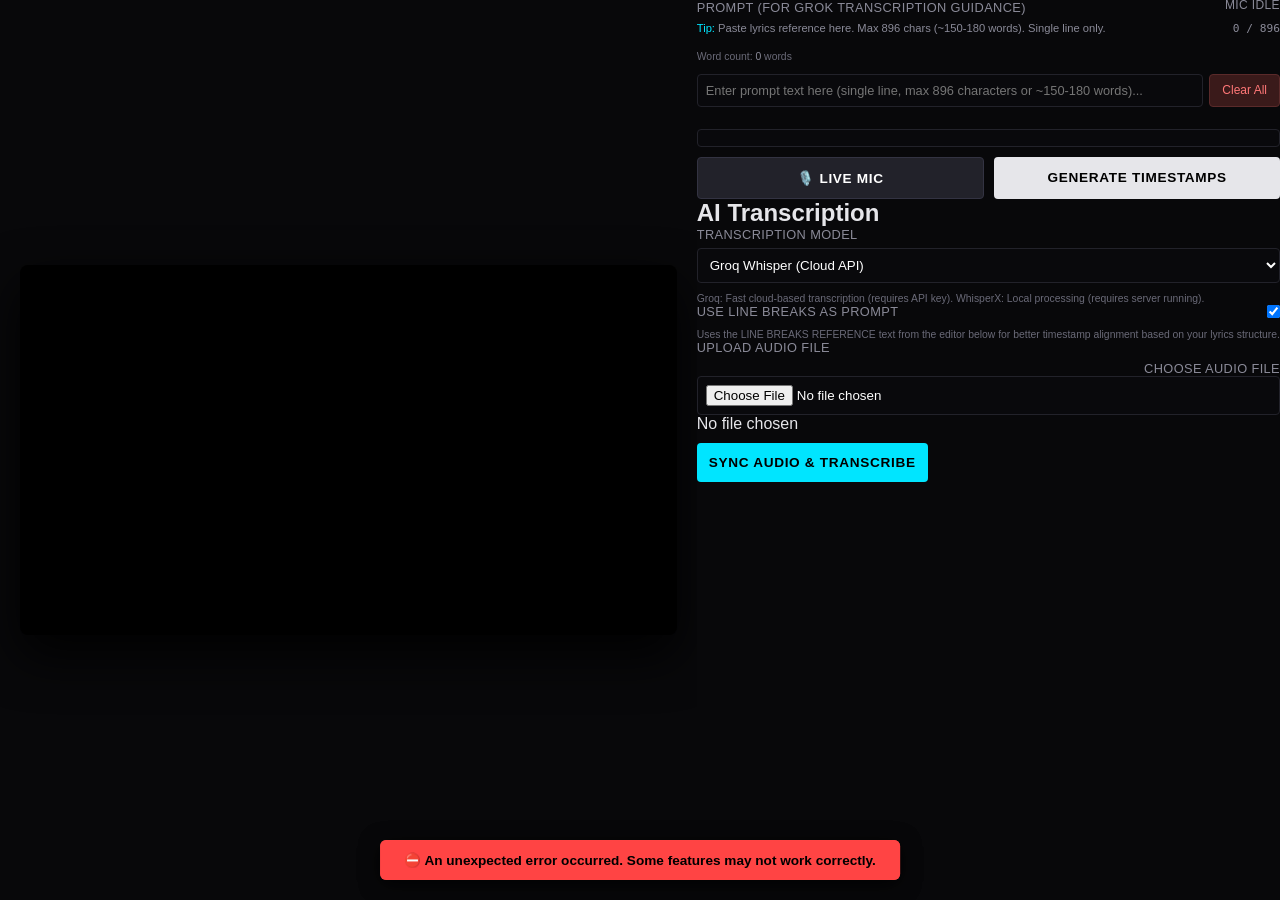
==== commit a75201b3: "Disable editing controls and timestamp editor UI elements - Commented out audio timeline player bar " ====
--- a/index.html
+++ b/index.html
@@ -28,17 +28,17 @@
         </div>
       </div>
 
-      <!-- Audio Timeline Player Bar (Moved outside canvas viewport) -->
+      <!-- Audio Timeline Player Bar - EDITING CONTROLS COMMENTED OUT
       <div id="audioControls" class="audio-controls-bar">
         <button id="playPauseBtn" class="audio-btn">▶</button>
         <button id="loopBtn" class="audio-btn" title="Toggle Loop" style="font-size:0.75rem;">🔁</button>
         <button id="fullscreenBtn" class="audio-btn" title="Toggle Fullscreen" style="font-size:0.85rem;">⛶</button>
-        
-        <!-- Undo/Redo Buttons -->
+
+        
         <button id="undoBtn" class="audio-btn" title="Undo (Ctrl+Z)" style="font-size:0.75rem;">↶</button>
         <button id="redoBtn" class="audio-btn" title="Redo (Ctrl+Y)" style="font-size:0.75rem;">↷</button>
 
-        <!-- Skip Back/Forward Buttons -->
+        
         <button id="skipBackBtn" class="audio-btn" title="Skip Backward" style="font-size:0.75rem;">◀</button>
         <button id="skipForwardBtn" class="audio-btn" title="Skip Forward" style="font-size:0.75rem;">▶</button>
 
@@ -54,9 +54,10 @@
         <input type="range" id="timelineSlider" class="timeline-slider" name="timelineSlider" min="0" max="100" value="0" step="0.1" aria-labelledby="scrubLabel" aria-valuemin="0" aria-valuemax="100" aria-valuenow="0">
         <span id="timeDisplay" class="time-display" aria-live="polite" aria-label="Current time and duration">0:00 / 0:00</span>
       </div>
+      -->
     </div>
 
-    <!-- Bottom Timestamp Editor (Collapsible) -->
+    <!-- Bottom Timestamp Editor (Collapsible) - COMMENTED OUT
     <div id="timestampEditorContainer" class="bottom-editor collapsed">
       <div class="editor-header" onclick="toggleEditor()">
         <div style="display:flex; align-items:center; gap:12px; flex:1;">
@@ -66,9 +67,10 @@
         <button class="toggle-btn" id="editorToggleBtn">▲ Expand</button>
       </div>
       <div class="editor-content">
-        <!-- Content injected via JS -->
+        
       </div>
     </div>
+    -->
 
   </div>
 
@@ -77,7 +79,7 @@
     <div class="sidebar-resizer" id="sidebarResizer"></div>
 
     <div class="sidebar-content">
-      <!-- Animation Controls & Debug Mode Container -->
+      <!-- ANIMATION CONTROLS - COMMENTED OUT
       <div class="form-group" style="flex-direction: row; align-items: center; justify-content: space-between;">
         <button id="animationControlsToggle" class="audio-btn" title="Toggle Animation Controls Panel" style="width: 32px; height: 32px; font-size: 0.9rem;" aria-label="Toggle Animation Controls Panel">⚙</button>
         <label for="debugMode" style="display: flex; align-items: center; gap: 8px; margin: 0;">
@@ -87,7 +89,6 @@
       </div>
       <span id="debugModeDesc" style="font-size:0.65rem; color:#6a6a78; display:block; margin-top:-4px;">Show grid overlay</span>
 
-      <!-- Animation Controls Panel (Collapsible) -->
       <div id="animationControlsPanel">
       <div class="form-group">
         <label for="showAltTips">
@@ -95,6 +96,7 @@
           <input type="checkbox" id="showAltTips" name="showAltTips" checked style="width:auto; margin:0;">
         </label>
       </div>
+      -->
 
       <div class="form-group">
         <label for="textInput">
@@ -191,6 +193,8 @@
       </div>
 
       <button id="processAudioBtn" class="btn-primary" style="background:#00e5ff; color:#000;" aria-label="Synchronize audio file and transcribe using selected AI model">Sync Audio & Transcribe</button>
+      
+      <!-- END OF COMMENTED OUT ANIMATION CONTROLS -->
     </div>
   </div>
 
@@ -206,14 +210,17 @@
   <script src="js/state.js"></script>
   <script src="js/utils.js"></script>
   <script src="js/error-boundary.js"></script>
-  <script src="js/layouts.js"></script>
-  <script src="js/canvas.js"></script>
+  
+  <!-- COMMENTED OUT: Layouts, canvas editing, text effects, word manager, timestamp editor -->
+  <!-- <script src="js/layouts.js"></script> -->
+  <!-- <script src="js/canvas.js"></script> -->
+  <!-- <script src="js/text-effects.js"></script> -->
+  <!-- <script src="js/word-manager.js"></script> -->
+  <!-- <script src="js/timestamp-editor.js"></script> -->
+  
   <script src="js/audio.js"></script>
-  <script src="js/text-effects.js"></script>
-  <script src="js/word-manager.js"></script>
-  <script src="js/timestamp-editor.js"></script>
-  <script src="js/storage.js"></script>
-  <script src="js/ui-handlers.js"></script>
+  <!-- <script src="js/storage.js"></script> -->
+  <!-- <script src="js/ui-handlers.js"></script> -->
   <script src="js/main.js"></script>
 </body>
 </html>
